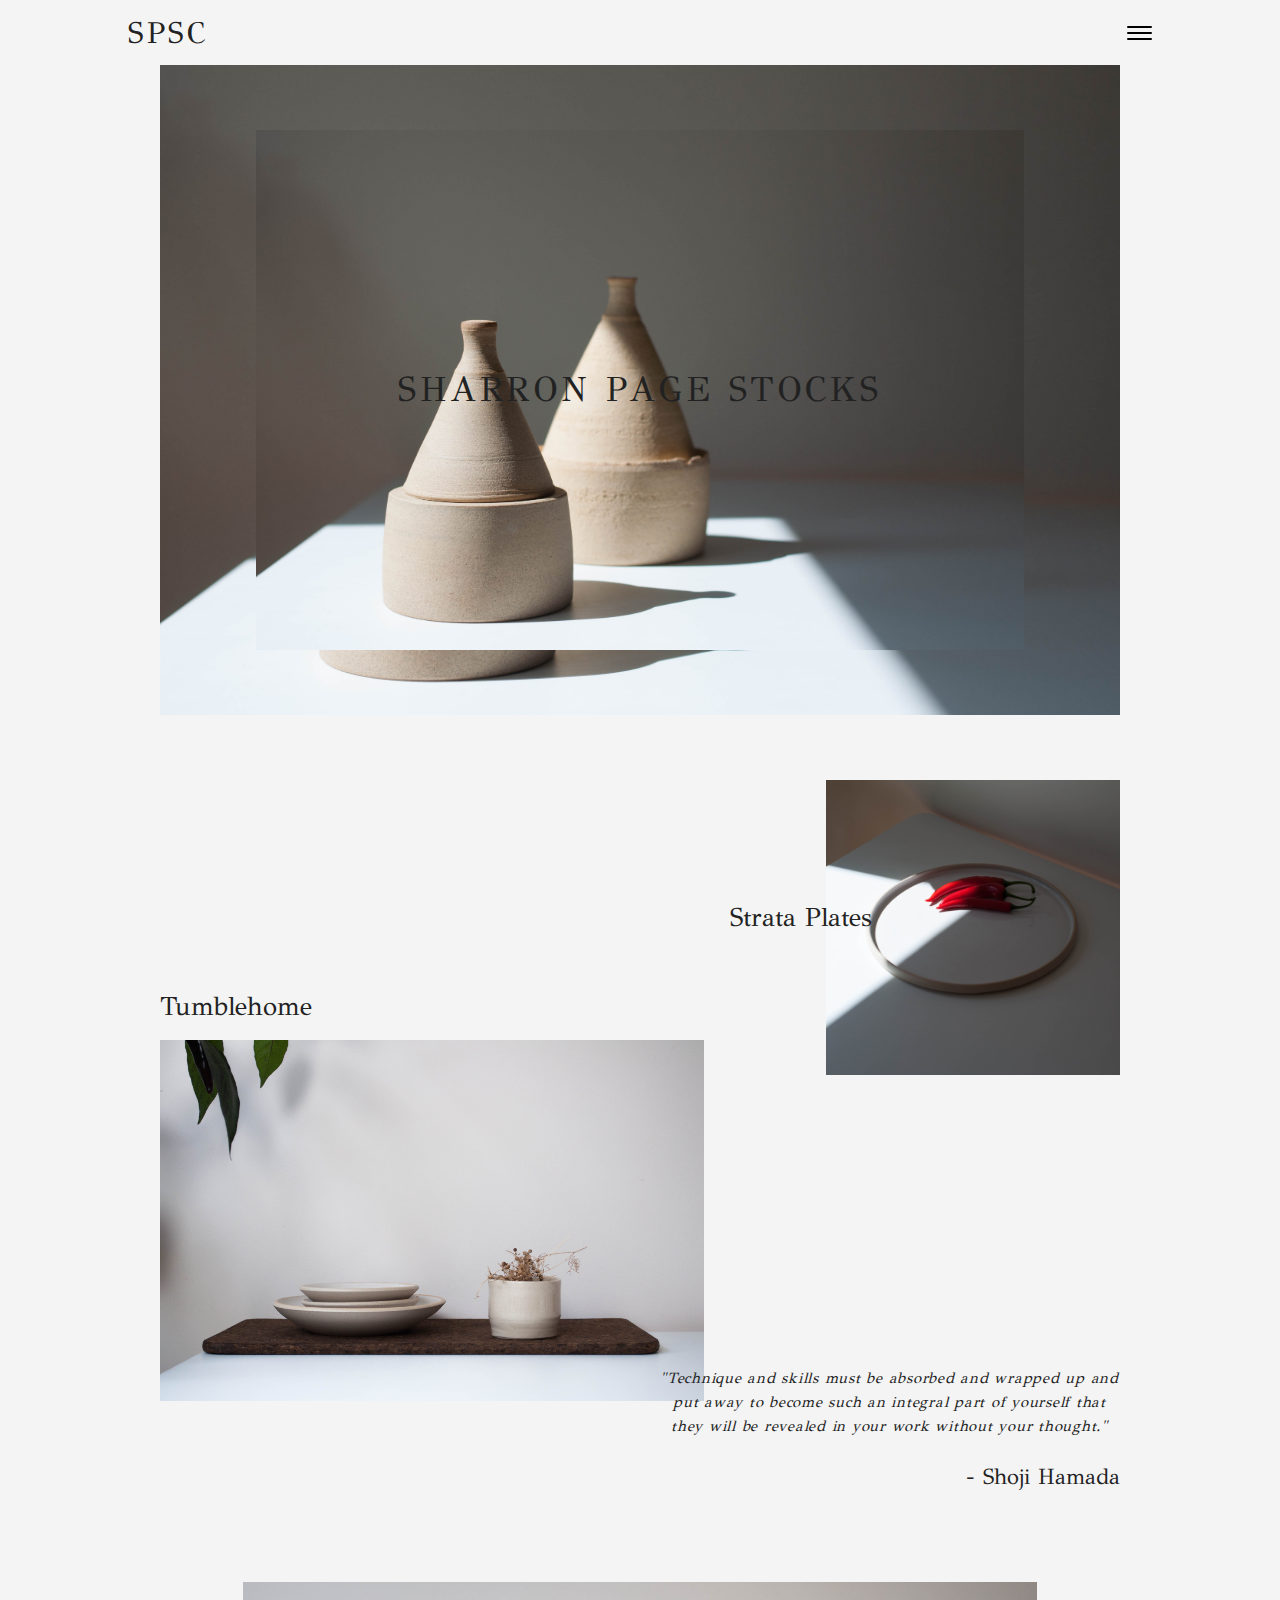
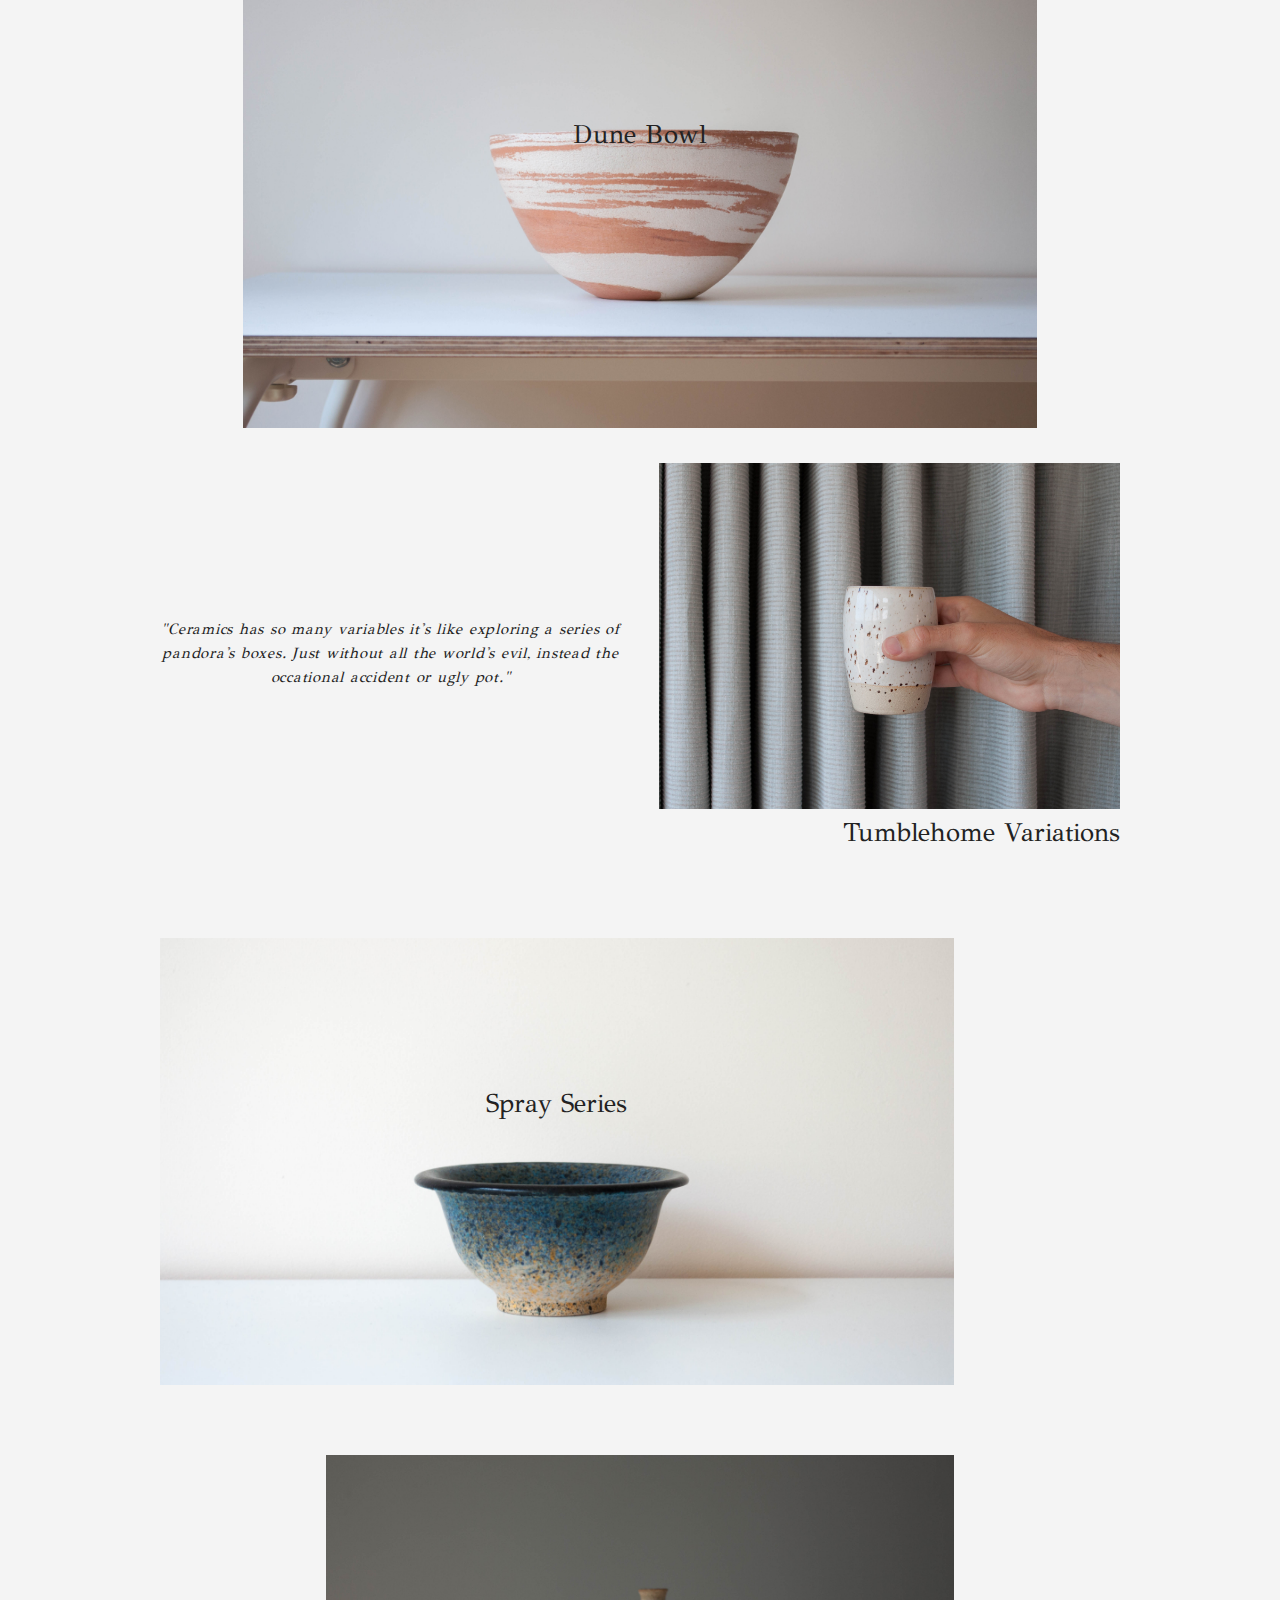
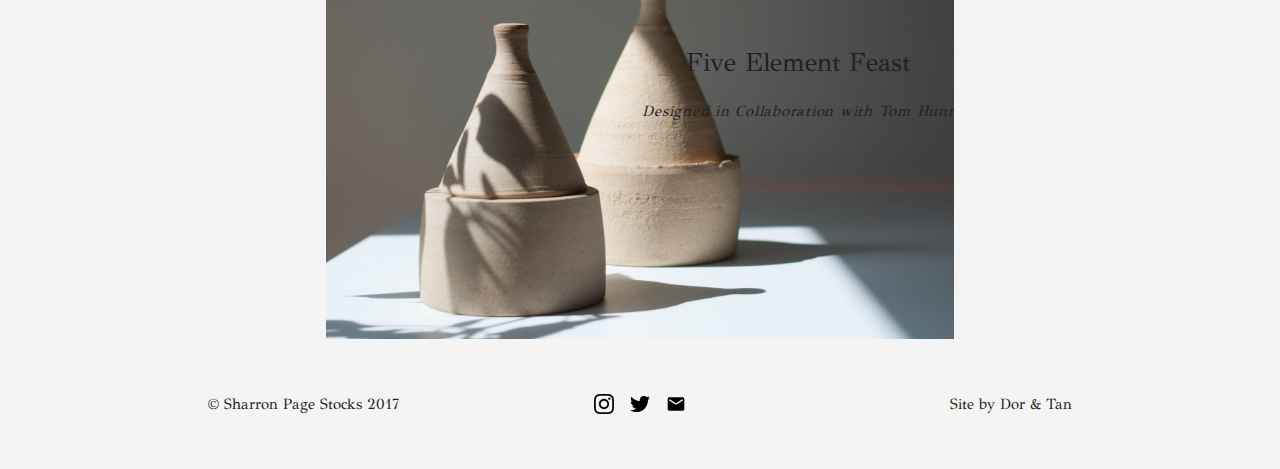
==== index.html @ c3f4f504 "-" ====
<!DOCTYPE html>
<html lang="en">
<head>

  <!-- Basic Page Needs
  –––––––––––––––––––––––––––––––––––––––––––––––––– -->
  <meta charset="utf-8">
  <title>Your page title here :)</title>
  <meta name="description" content="">
  <meta name="author" content="">

  <!-- Mobile Specific Metas
  –––––––––––––––––––––––––––––––––––––––––––––––––– -->
  <meta name="viewport" content="width=device-width, initial-scale=1">

  <!-- FONT
  –––––––––––––––––––––––––––––––––––––––––––––––––– -->
  <link href="//fonts.googleapis.com/css?family=Raleway:400,300,600" rel="stylesheet" type="text/css">

  <!-- CSS
  –––––––––––––––––––––––––––––––––––––––––––––––––– -->
  <link rel="stylesheet" href="css/normalize.css">
  <link rel="stylesheet" href="css/skeleton.css">
  <link rel="stylesheet" href="css/custom_styles.css">
  <link rel="stylesheet" href="css/test.css">
  <link rel="stylesheet" href="css/burger-ani.css">
  <!-- Favicon
  –––––––––––––––––––––––––––––––––––––––––––––––––– -->
  <link rel="icon" type="image/png" href="images/favicon.png">

</head>
<body>

  <!-- Primary Page Layout
  –––––––––––––––––––––––––––––––––––––––––––––––––– -->
    <!-- fixed navigation bar -->
<div class="container">
  <div class="header navbar">
    <div id = "logo"><h1>SPSC</h1></div>
    <div id="burger">
        <button class="nav-toggle">
          <span class="bar-top"></span>
          <span class="bar-mid"></span>
          <span class="bar-bot"></span>
        </button>
    </div>
  </div>

  <nav class="mainNavShow mainNavHide" id="mainNav">
    <ul class="navbar-list">
      <li class="navbar-item"><a class="navbar-link" href="">About</a></li>
      <li class="navbar-item"><a class="navbar-link" href="">Contact</a></li>
    </ul>
    <div id = "social">
      <img src="images/socialInsta.svg" alt="social"></img>
      <img src="images/socialTwitter.svg" alt="social"></img>
      <img src="images/socialEmail.svg" alt="social"></img>
    </div>
  </nav>
</div>


<div class="wrapper">

    <div class="container hero">
      <div class="hero-banner">
        <img id="temples-hero" src="images/temples-hero.jpg"></img>
        <img id="temples-hero-overlay" src="images/temples-hero.jpg"></img>
        <h1 id="hero-text">SHARRON PAGE STOCKS</h1>
      </div>
    </div>

    <!-- work container -->

    <div class="container">

      <div class="section">
        <div class="row">
          <div class="div-align-center four columns offset-by-eight">
            <img class="content-img" id="strata-plates-img" src="images/strata-plates.jpg"></img>
            <h2 class="left-overlay" id="strata-plates-title">Strata Plates</h2>
          </div>
        </div>
      </div>

      <div class="section">
        <div class="row">
          <div class="div-align-top none-clearing seven columns" id="tumblehome-row">
            <img class="content-img" id="tumblehome-img" src="images/tumblehome.jpg"></img>
            <h2 class="left-overlay-top" id="tumblehome-title">Tumblehome</h2>
          </div>
        </div>
      </div>

      <div class="section">
        <div class="row">
          <div class="div-align-center none-clearing six columns offset-by-six" id="quote-row">
            <p class= "center-align quote">"Technique and skills must be absorbed and wrapped up and put away to become such an integral part of yourself that they will be revealed in your work without your thought."</p>
            <h3 id="credit"> - Shoji Hamada</h3>
          </div>
        </div>
      </div>

      <div class="section">
        <div class="row">
          <div class="div-align-center double-space-clearing ten columns offset-by-one" id="dune-bowl-row">
            <img class="content-img" id="dune-bowl-img" src="images/dune-bowl.jpg"></img>
            <h2 class="center-overlay" id="dune-bowl-title">Dune Bowl</h2>
          </div>
        </div>
      </div>

      <div class="section">
        <div class="clearing row" id="pandora-quote">

          <div class="center-align one-half column">
            <p class= "quote">"Ceramics has so many variables it's like exploring a series of pandora's boxes. Just without all the world's evil, instead the occational accident or ugly pot."</p>
          </div>

          <div class="one-half column">
            <img class="content-img" src="images/tumblehome-variations.jpg"></img>
            <h2 class="right-align">Tumblehome Variations</h2>
          </div>

        </div>
      </div>

      <div class="section">
        <div class="row">
          <div class="div-align-center double-space-clearing ten columns" id="spray-series-row">
            <img class="content-img" id="spray-series-img" src="images/spray-series.jpg"></img>
            <h2 class="center-overlay" id="spray-series-title">Spray Series</h2>
          </div>
        </div>
      </div>

      <div class="section">
        <div class="row">
          <div class="div-align-center double-space-clearing eight columns offset-by-two" id="five-element-row">
            <img class="content-img" id="five-element-img" src="images/five-element.jpg"></img>
            <div class="right-overlay center-align" id="five-element-title">
              <h2>Five Element Feast</h2>
              <p class="quote center-align"> Designed in Collaboration with Tom Hunt</p>
            </div>
          </div>
        </div>
      </div>


    <div class="footer">
      <div id="textFootleft">
        &copy; Sharron Page Stocks 2017
      </div>
      <div id="socialFoot">
        <img src="images/socialInsta.svg" alt="social"></img>
        <img src="images/socialTwitter.svg" alt="social"></img>
        <img src="images/socialEmail.svg" alt="social"></img>
      </div>
      <div id="textFootright">
        Site by Dor &amp; Tan
      </div>
    </div>
</div>

<!-- Script Import
  –––––––––––––––––––––––––––––––––––––––––––––––––– -->
  <script src="js/script.js"></script>

<!-- End Document
  –––––––––––––––––––––––––––––––––––––––––––––––––– -->
</body>
</html>
---- css/skeleton.css ----
/*
* Skeleton V2.0.4
* Copyright 2014, Dave Gamache
* www.getskeleton.com
* Free to use under the MIT license.
* http://www.opensource.org/licenses/mit-license.php
* 12/29/2014
*/


/* Table of contents
––––––––––––––––––––––––––––––––––––––––––––––––––
- Grid
- Base Styles
- Typography
- Links
- Buttons
- Forms
- Lists
- Code
- Tables
- Spacing
- Utilities
- Clearing
- Media Queries
*/

@font-face {
  font-family: GFS Didot;
  src: url(GFSDidot-Regular.ttf) format("truetype");
}


/* Grid
–––––––––––––––––––––––––––––––––––––––––––––––––– */
.container {
  position: relative;
  width: 100%;
  max-width: 960px;
  margin: 0 auto;
  padding: 0 20px;
  box-sizing: border-box; }
.column,
.columns {
  width: 100%;
  float: left;
  box-sizing: border-box; }

/* For devices larger than 400px */
@media (min-width: 400px) {
  .container {
    width: 85%;
    padding: 0; }
}

/* For devices larger than 550px */
@media (min-width: 550px) {
  .container {
    width: 80%; }
  .column,
  .columns {
    margin-left: 4%; }
  .column:first-child,
  .columns:first-child {
    margin-left: 0; }

  .one.column,
  .one.columns                    { width: 4.66666666667%; }
  .two.columns                    { width: 13.3333333333%; }
  .three.columns                  { width: 22%;            }
  .four.columns                   { width: 30.6666666667%; }
  .five.columns                   { width: 39.3333333333%; }
  .six.columns                    { width: 48%;            }
  .seven.columns                  { width: 56.6666666667%; }
  .eight.columns                  { width: 65.3333333333%; }
  .nine.columns                   { width: 74.0%;          }
  .ten.columns                    { width: 82.6666666667%; }
  .eleven.columns                 { width: 91.3333333333%; }
  .twelve.columns                 { width: 100%; margin-left: 0; }

  .one-third.column               { width: 30.6666666667%; }
  .two-thirds.column              { width: 65.3333333333%; }

  .one-half.column                { width: 48%; }

  /* Offsets */
  .offset-by-one.column,
  .offset-by-one.columns          { margin-left: 8.66666666667%; }
  .offset-by-two.column,
  .offset-by-two.columns          { margin-left: 17.3333333333%; }
  .offset-by-three.column,
  .offset-by-three.columns        { margin-left: 26%;            }
  .offset-by-four.column,
  .offset-by-four.columns         { margin-left: 34.6666666667%; }
  .offset-by-five.column,
  .offset-by-five.columns         { margin-left: 43.3333333333%; }
  .offset-by-six.column,
  .offset-by-six.columns          { margin-left: 52%;            }
  .offset-by-seven.column,
  .offset-by-seven.columns        { margin-left: 60.6666666667%; }
  .offset-by-eight.column,
  .offset-by-eight.columns        { margin-left: 69.3333333333%; }
  .offset-by-nine.column,
  .offset-by-nine.columns         { margin-left: 78.0%;          }
  .offset-by-ten.column,
  .offset-by-ten.columns          { margin-left: 86.6666666667%; }
  .offset-by-eleven.column,
  .offset-by-eleven.columns       { margin-left: 95.3333333333%; }

  .offset-by-one-third.column,
  .offset-by-one-third.columns    { margin-left: 34.6666666667%; }
  .offset-by-two-thirds.column,
  .offset-by-two-thirds.columns   { margin-left: 69.3333333333%; }

  .offset-by-one-half.column,
  .offset-by-one-half.columns     { margin-left: 52%; }

}

/* Base Styles
–––––––––––––––––––––––––––––––––––––––––––––––––– */
/* NOTE
html is set to 62.5% so that all the REM measurements throughout Skeleton
are based on 10px sizing. So basically 1.5rem = 15px :) */
html {
  font-size: 62.5%; }
body {
  font-size: 1.5em; /* currently ems cause chrome bug misinterpreting rems on body element */
  line-height: 1.6;
  font-weight: 400;
  font-family: 'GFS Didot', serif;
  color: #222; }


/* Typography
–––––––––––––––––––––––––––––––––––––––––––––––––– */
h1, h2, h3, h4, h5, h6 {
  margin-top: 0;
  margin-bottom: 2rem;
  font-weight: 300; }
h1 { font-size: 2rem; line-height: 1.2;  letter-spacing:0.35rem;}
h2 { font-size: 1.8rem; line-height: 1.25; letter-spacing:; }
h3 { font-size: 1.6rem; line-height: 1.3;  letter-spacing:; }
h4 { font-size: 1.4rem; line-height: 1.35; letter-spacing:; }
h5 { font-size: 1.2rem; line-height: 1.5;  letter-spacing:; }
h6 { font-size: 1rem; line-height: 1.6;  letter-spacing:; }

/* Larger than phablet */
@media (min-width: 550px) {
  h1 { font-size: 3.0rem; }
  h2 { font-size: 2.6rem; }
  h3 { font-size: 2.2rem; }
  h4 { font-size: 1.8rem; }
  h5 { font-size: 1.5rem; }
  h6 { font-size: 1rem; }
}

p {
  margin-top: 0; }


/* Links
–––––––––––––––––––––––––––––––––––––––––––––––––– */
a {
  color: #1EAEDB; }
a:hover {
  color: #0FA0CE; }


/* Buttons
–––––––––––––––––––––––––––––––––––––––––––––––––– */
.button,
button,
input[type="submit"],
input[type="reset"],
input[type="button"] {
  display: inline-block;
/*  height: 38px;
  padding: 0 30px; */
  color: #555;
  text-align: center;
  font-size: 11px;
  font-weight: 600;
  line-height: 38px;
  letter-spacing: .1rem;
  text-transform: uppercase;
  text-decoration: none;
  white-space: nowrap;
  background-color: transparent;
  border-radius: 4px;
  border: 1px solid #bbb;
  cursor: pointer;
  box-sizing: border-box; }
.button:hover,
button:hover,
input[type="submit"]:hover,
input[type="reset"]:hover,
input[type="button"]:hover,
.button:focus,
button:focus,
input[type="submit"]:focus,
input[type="reset"]:focus,
input[type="button"]:focus {
  color: #333;
  border-color: #888;
  outline: 0; }
.button.button-primary,
button.button-primary,
input[type="submit"].button-primary,
input[type="reset"].button-primary,
input[type="button"].button-primary {
  color: #FFF;
  background-color: #33C3F0;
  border-color: #33C3F0; }
.button.button-primary:hover,
button.button-primary:hover,
input[type="submit"].button-primary:hover,
input[type="reset"].button-primary:hover,
input[type="button"].button-primary:hover,
.button.button-primary:focus,
button.button-primary:focus,
input[type="submit"].button-primary:focus,
input[type="reset"].button-primary:focus,
input[type="button"].button-primary:focus {
  color: #FFF;
  background-color: #1EAEDB;
  border-color: #1EAEDB; }


/* Forms
–––––––––––––––––––––––––––––––––––––––––––––––––– */
input[type="email"],
input[type="number"],
input[type="search"],
input[type="text"],
input[type="tel"],
input[type="url"],
input[type="password"],
textarea,
select {
  height: 38px;
  padding: 6px 10px; /* The 6px vertically centers text on FF, ignored by Webkit */
  background-color: #fff;
  border: 1px solid #D1D1D1;
  border-radius: 4px;
  box-shadow: none;
  box-sizing: border-box; }
/* Removes awkward default styles on some inputs for iOS */
input[type="email"],
input[type="number"],
input[type="search"],
input[type="text"],
input[type="tel"],
input[type="url"],
input[type="password"],
textarea {
  -webkit-appearance: none;
     -moz-appearance: none;
          appearance: none; }
textarea {
  min-height: 65px;
  padding-top: 6px;
  padding-bottom: 6px; }
input[type="email"]:focus,
input[type="number"]:focus,
input[type="search"]:focus,
input[type="text"]:focus,
input[type="tel"]:focus,
input[type="url"]:focus,
input[type="password"]:focus,
textarea:focus,
select:focus {
  border: 1px solid #33C3F0;
  outline: 0; }
label,
legend {
  display: block;
  margin-bottom: .5rem;
  font-weight: 600; }
fieldset {
  padding: 0;
  border-width: 0; }
input[type="checkbox"],
input[type="radio"] {
  display: inline; }
label > .label-body {
  display: inline-block;
  margin-left: .5rem;
  font-weight: normal; }


/* Lists
–––––––––––––––––––––––––––––––––––––––––––––––––– */
ul {
  list-style: circle inside; }
ol {
  list-style: decimal inside; }
ol, ul {
  padding-left: 0;
  margin-top: 0; }
ul ul,
ul ol,
ol ol,
ol ul {
  margin: 1.5rem 0 1.5rem 3rem;
  font-size: 90%; }
li {
  margin-bottom: 1rem; }


/* Code
–––––––––––––––––––––––––––––––––––––––––––––––––– */
code {
  padding: .2rem .5rem;
  margin: 0 .2rem;
  font-size: 90%;
  white-space: nowrap;
  background: #F1F1F1;
  border: 1px solid #E1E1E1;
  border-radius: 4px; }
pre > code {
  display: block;
  padding: 1rem 1.5rem;
  white-space: pre; }


/* Tables
–––––––––––––––––––––––––––––––––––––––––––––––––– */
th,
td {
  padding: 12px 15px;
  text-align: left;
  border-bottom: 1px solid #E1E1E1; }
th:first-child,
td:first-child {
  padding-left: 0; }
th:last-child,
td:last-child {
  padding-right: 0; }


/* Spacing
–––––––––––––––––––––––––––––––––––––––––––––––––– */
button,
.button {
  margin-bottom: 1rem; }
input,
textarea,
select,
fieldset {
  margin-bottom: 1.5rem; }
pre,
blockquote,
dl,
figure,
table,
p,
ul,
ol,
form {
  margin-bottom: 2.5rem; }


/* Utilities
–––––––––––––––––––––––––––––––––––––––––––––––––– */
.u-full-width {
  width: 100%;
  box-sizing: border-box; }
.u-max-full-width {
  max-width: 100%;
  box-sizing: border-box; }
.u-pull-right {
  float: right; }
.u-pull-left {
  float: left; }


/* Misc
–––––––––––––––––––––––––––––––––––––––––––––––––– */
hr {
  margin-top: 3rem;
  margin-bottom: 3.5rem;
  border-width: 0;
  border-top: 1px solid #E1E1E1; }


/* Clearing
–––––––––––––––––––––––––––––––––––––––––––––––––– */

/* Self Clearing Goodness */
.container:after,
.row:after,
.u-cf {
  content: "";
  display: table;
  clear: both; }


/* Media Queries
–––––––––––––––––––––––––––––––––––––––––––––––––– */
/*
Note: The best way to structure the use of media queries is to create the queries
near the relevant code. For example, if you wanted to change the styles for buttons
on small devices, paste the mobile query code up in the buttons section and style it
there.
*/


/* Larger than mobile */
@media (min-width: 400px) {}

/* Larger than phablet (also point when grid becomes active) */
@media (min-width: 550px) {}

/* Larger than tablet */
@media (min-width: 750px) {}

/* Larger than desktop */
@media (min-width: 1000px) {}

/* Larger than Desktop HD */
@media (min-width: 1200px) {}
---- css/custom_styles.css ----
body {
  background-color: #F4F4F4;
}

/* Flexbox Navbar */

.navbar {
  display: flex;
  flex-direction: row;
  justify-content: center;
  overflow: hidden;

  position: fixed;
  top: 0;
  left: 0;
  width: 100%;
  height: 6.5rem;
  background: #fff;
  z-index: 2;
  background-color: #F4F4F4;
}

#logo {
  position: absolute;
  left: 0;
  display: flex;
  flex-direction: column;
  justify-content: center;
  height: 6.5rem;
  padding-left: 10%; /* might need a media update */
}

#logo h1 {
  margin-bottom: 0rem !important;
  font-size: 3rem !important;
}

#burger {
  position: absolute;
  right: 0;
  margin-right: 10%;
  display: flex;
  justify-content: center;
  align-self: center;
  padding: 0;
  height: 6.5rem;
}

.navbar-list {
  list-style: none;
  margin-bottom: 0;
  text-align: center;
  display: flex;
  flex-direction: column;
  justify-content: center;
  align-items: center;
}

.navbar-item {
  padding: 1rem;
  text-decoration: none;
  text-transform: uppercase;
}

#mainNav {
  display: flex;
  flex-direction: column;
  justify-content: center;

  position: fixed;
  width: 100%;
  height: 100%;
  z-index: 1;
  left: 0;
  background-color: #F4F4F4
}

 /* default */
.mainNavShow {
  opacity: 100;
  transition: ease-in, opacity 0.6s;
}

/* override */
.mainNavHide {
  max-height: 0;
  opacity: 0;
  transition: ease-out, opacity 0.6s;
}

#social {
  padding: 2rem;
  display: flex;
  flex-direction: row;
  justify-content: center;
  font-size: 0.8rem;
}
#social img{
  max-width: 2rem;
  padding: 0.8rem;
  padding-top: 0rem;
  padding-bottom: 0rem;
  max-height: 2rem;
}

/* hero banner */

.hero {
  margin-top: 6.5rem;
  padding-bottom: 6.5rem;
}

.hero-banner {
  display: flex;
  justify-content: center;
  align-items: center;
  width: 100%;
  height: auto;
}

.hero-text {
  display: flex;
  justify-content: center;
  margin: 1rem;
}

.hero-text h1 {
  margin: 0;
  line-height: 1.4em;
}

#temples-hero {
  position: relative;
  max-width: 100%;
  height: auto;
}

#temples-hero-overlay {
  margin-left: auto;
  margin-right: auto;
  left: 15%;
  position: absolute;
  max-width: 70%;
  height: auto;
}

#hero-text {
  overflow: hidden;
  white-space: nowrap;
  position: absolute;
  text-align: center;
  padding: 0;
  margin: 0;
  font-size: 5vw;
}

/* footer */

#textFootright {
  align-self: center;
}

#textFootleft {
  align-self: center;
}

#socialFoot img{
  max-width: 2rem;
  padding: 0.8rem;
  padding-top: 0rem;
  padding-bottom: 0rem;
  max-height: 2rem;
}

#socialFoot {
  padding-top: 2rem;
  padding-bottom: 2rem;
  display: flex;
  flex-direction: row;
  justify-content: center;
  font-size: 0.8rem;
}

.footer {
  display: flex;
  flex-direction: column;
  align-content: center;
  justify-content: center;
  max-height: 50rem;
  padding-bottom: 3.5rem;
  padding-top: 3.5rem;
}

@media (min-width: 700px){
  #temples-hero-overlay {
    left: 10%;
    max-width: 80%;
  }
  #hero-text {
    font-size: 3.5rem;
  }
  #textFootleft {
    align-self: center;
    position: absolute;
    left: 0;
    padding-left: 5%;
  }
  #textFootright {
    align-self: center;
    position: absolute;
    right: 0;
    padding-right: 5%;
  }
}
---- css/test.css ----
.content-img {
  max-width: 100%;
}

.quote {
  font-style: italic;
  letter-spacing: 0.05em
}

#credit {
  align-self: flex-end;
}

@media (min-width: 550px) {
  .none-clearing {
    margin-top: -3.5rem;
  }

  .double-space-clearing {
    margin-top: 7rem;
  }

  .clearing {
    margin-top: 3.5rem;
  }

  .div-align-center {
    display: flex;
    flex-direction: column;
    justify-content: center;
    width: 100%;
    height: auto;
  }

  .div-align-top {
    display: flex;
    flex-direction: column;
    justify-content: flex-start;
    width: 100%;
    height: auto;
  }
  .center-overlay {
    position: absolute;
    align-self: center;
  }
  .right-overlay {
    position: absolute;
    align-self: flex-end;
  }
  .left-overlay {
    position: absolute;
    align-self: flex-start;
    margin-left: -10%;
  }
  .left-overlay-top {
    position: absolute;
    align-self: flex-start;
    margin-top: -5rem;
  }
  #pandora-quote {
    display: flex;
    align-items: center;
  }
  .right-align {
    text-align: right;
  }
  .center-align {
    text-align: center;
  }
  #dune-bowl-title {
    margin-top: -12.5%;
  }
  #spray-series-title {
    margin-top: -10%;
  }
  #five-element-title {
    margin-left: 25%;
  }
}

 @media (min-width: 1000px){
   #five-element-title {
     margin-left: 15%;
   }
}
---- css/burger-ani.css ----
#burger button {
  border: none;
  margin-bottom: 0;
  display: flex;
  flex-direction: column;
  justify-content: center;
  align-content: center;
}

.nav-toggle {
  display: flex;
  flex-direction: column;
  justify-content: center;
  align-content: center;
  cursor: pointer;
  padding: 0;
  background: transparent;

  /*
   * FOR PRESENTATION ONLY
   * Centers everything, remove for
   * practical purposes.
  */
}

.nav-toggle [class*='bar-'] {
  background: black;
  display: block;
  -webkit-transform: rotate(0deg);
          transform: rotate(0deg);
  -webkit-transition: .2s ease all;
          transition: .2s ease all;

  /*
   * ENLARGED FOR PRESENTATION
   * Keep these values at the same proportion
   * for it to look correct
  */
  border-radius: 2px;
  height: 2px;
  width: 25px;
  margin-bottom: 4px;

  /*
   * Practical values:
   * border-radius: 2px;
   * height: 2px;
   * width: 25px;
   * margin-bottom: 4px;
  */
}

.nav-toggle .bar-bot {
  margin-bottom: 0;
}

.opened .bar-top {
  -webkit-transform: rotate(45deg);
          transform: rotate(45deg);
  -webkit-transform-origin: 15% 15%;
          transform-origin: 15% 15%;
}
.opened .bar-mid {
  opacity: 0;
}
.opened .bar-bot {
  -webkit-transform: rotate(45deg);
          transform: rotate(-45deg);
  -webkit-transform-origin: 15% 95%;
          transform-origin: 15% 95%;
}
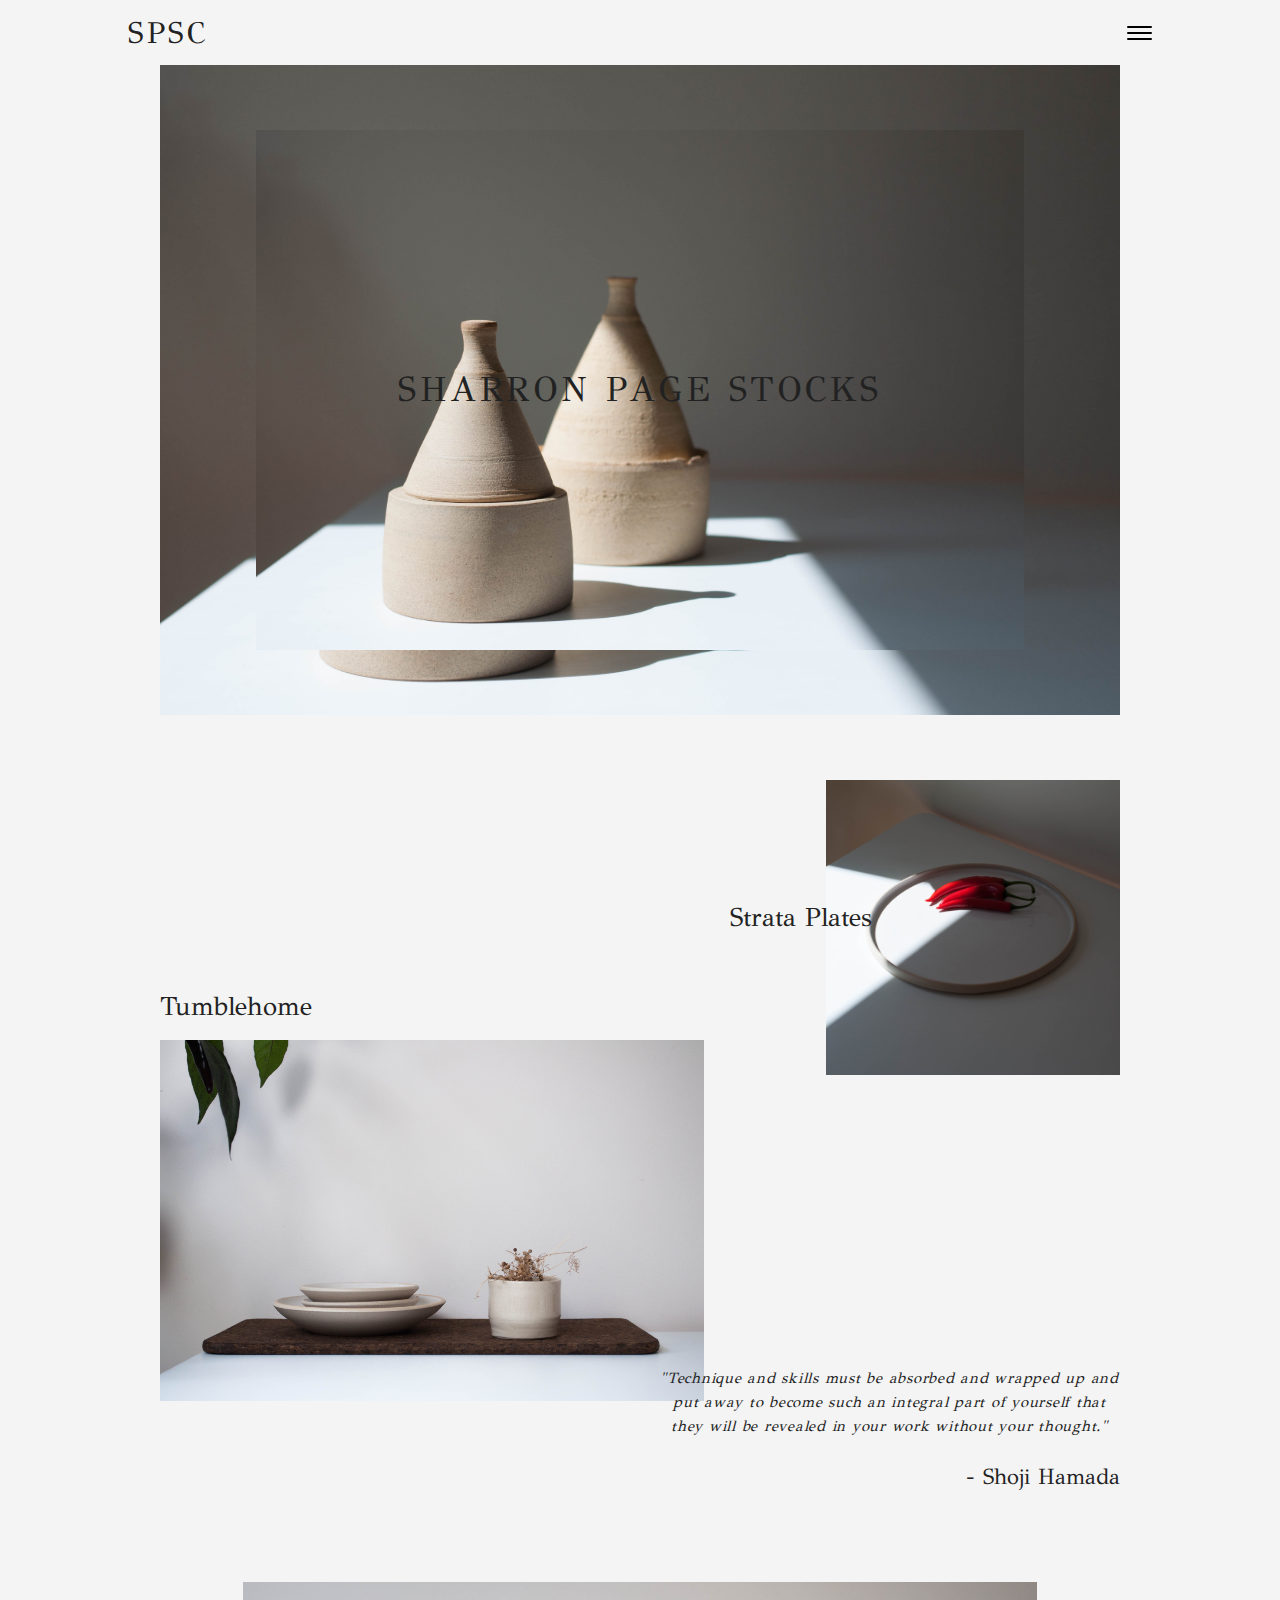
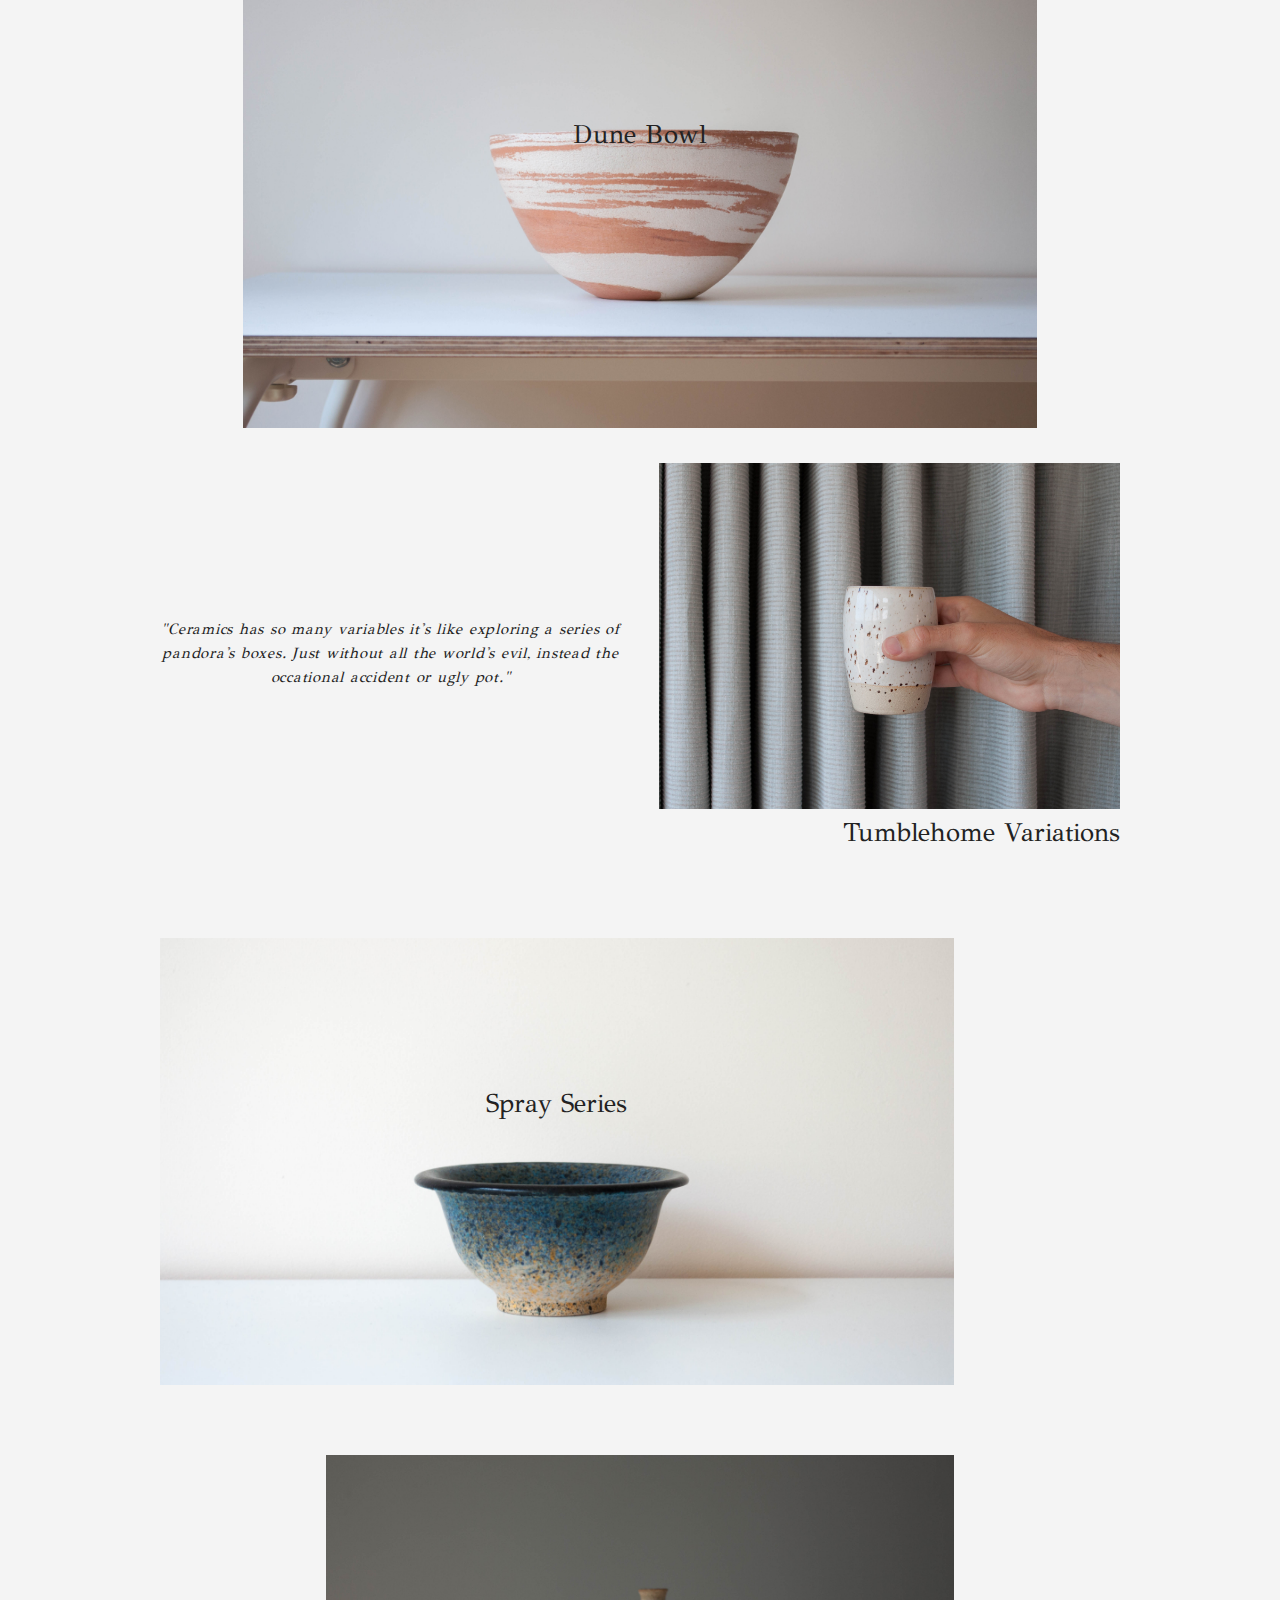
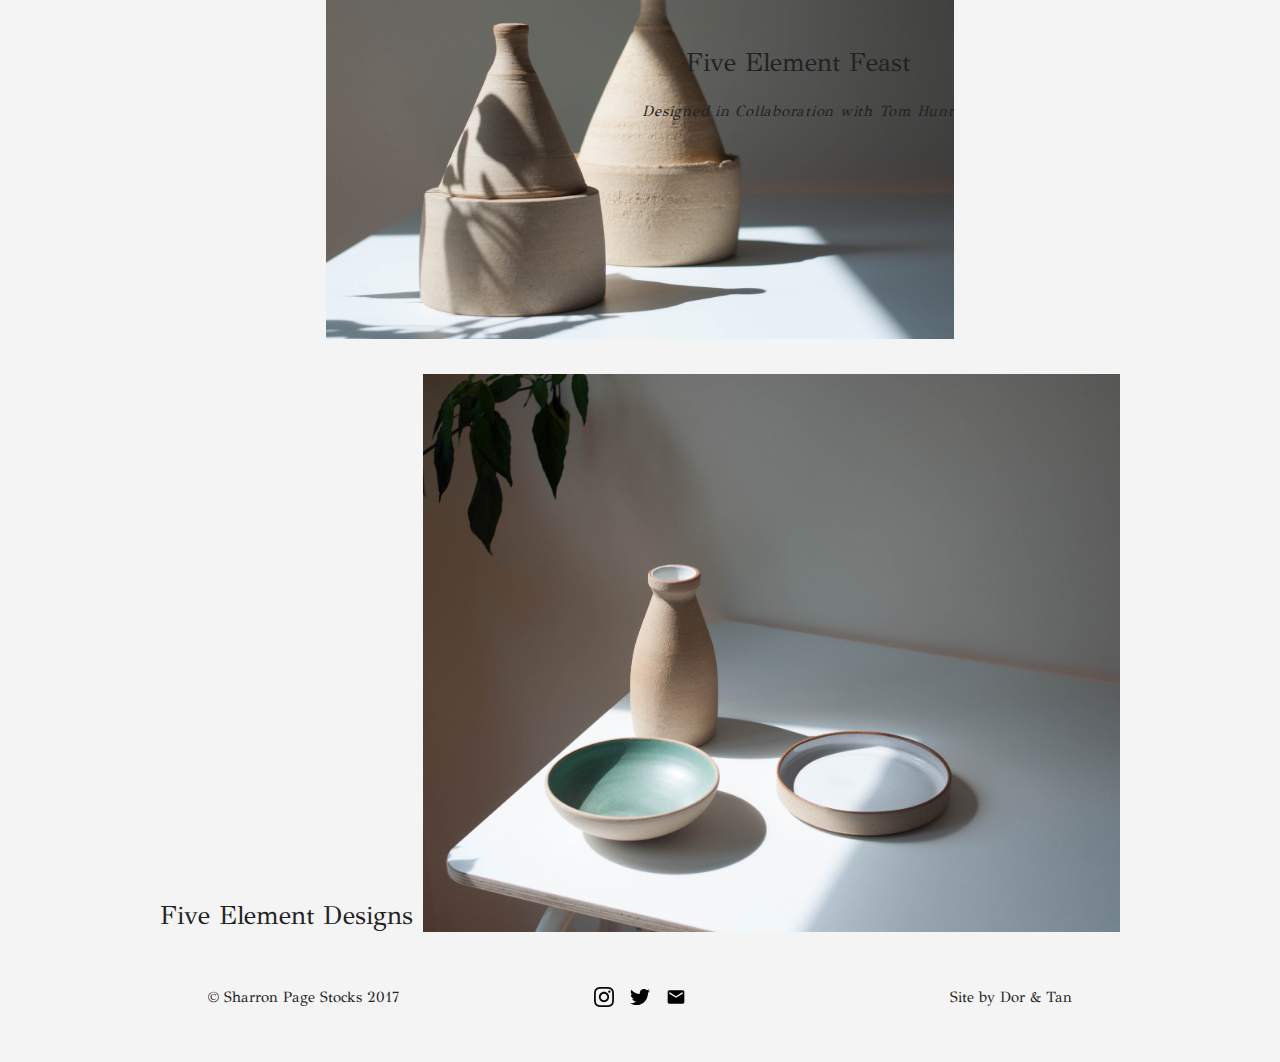
==== commit ac138da6: "included five element feast collab designs hp" ====
--- a/index.html
+++ b/index.html
@@ -146,6 +146,21 @@
         </div>
       </div>
 
+      <div class="section">
+        <div class="clearing" id="five-element-designs">
+          <div class="flex-end-row">
+            <div class="flex-img" id="five-element-design-image-div">
+              <img class="content-img" id="five-element-design-image" src="images/five-element-designs.jpg"></img>
+            </div>
+            <div class="" id="#five-element-design-title-div">
+              <h2 id="five-element-design-title">Five Element Designs</h2>
+            </div>
+          </div>
+        </div>
+      </div>
+
+      
+
 
     <div class="footer">
       <div id="textFootleft">
--- a/css/test.css
+++ b/css/test.css
@@ -1,3 +1,4 @@
+
 .content-img {
   max-width: 100%;
 }
@@ -5,6 +6,12 @@
 .quote {
   font-style: italic;
   letter-spacing: 0.05em
+}
+
+.flex-img {
+  display: flex;
+  flex-flow: row nowrap;
+  align-items: center;
 }
 
 #credit {
@@ -31,7 +38,6 @@
     width: 100%;
     height: auto;
   }
-
   .div-align-top {
     display: flex;
     flex-direction: column;
@@ -76,6 +82,26 @@
   #five-element-title {
     margin-left: 25%;
   }
+  .flex-end-row{
+    display: flex;
+    flex-direction: row;
+    align-items: flex-end;
+  }
+  #five-element-design-title-div {
+    order: 1;
+  }
+  #five-element-design-image-div {
+    order: 2;
+  }
+  #five-element-design-image{
+    padding-right: 3.5rem;
+  }
+  #five-element-design-title {
+    white-space: nowrap;
+    margin-bottom: 0;
+    padding-right: 1rem;
+    text-align: right;
+  }
 }
 
  @media (min-width: 1000px){
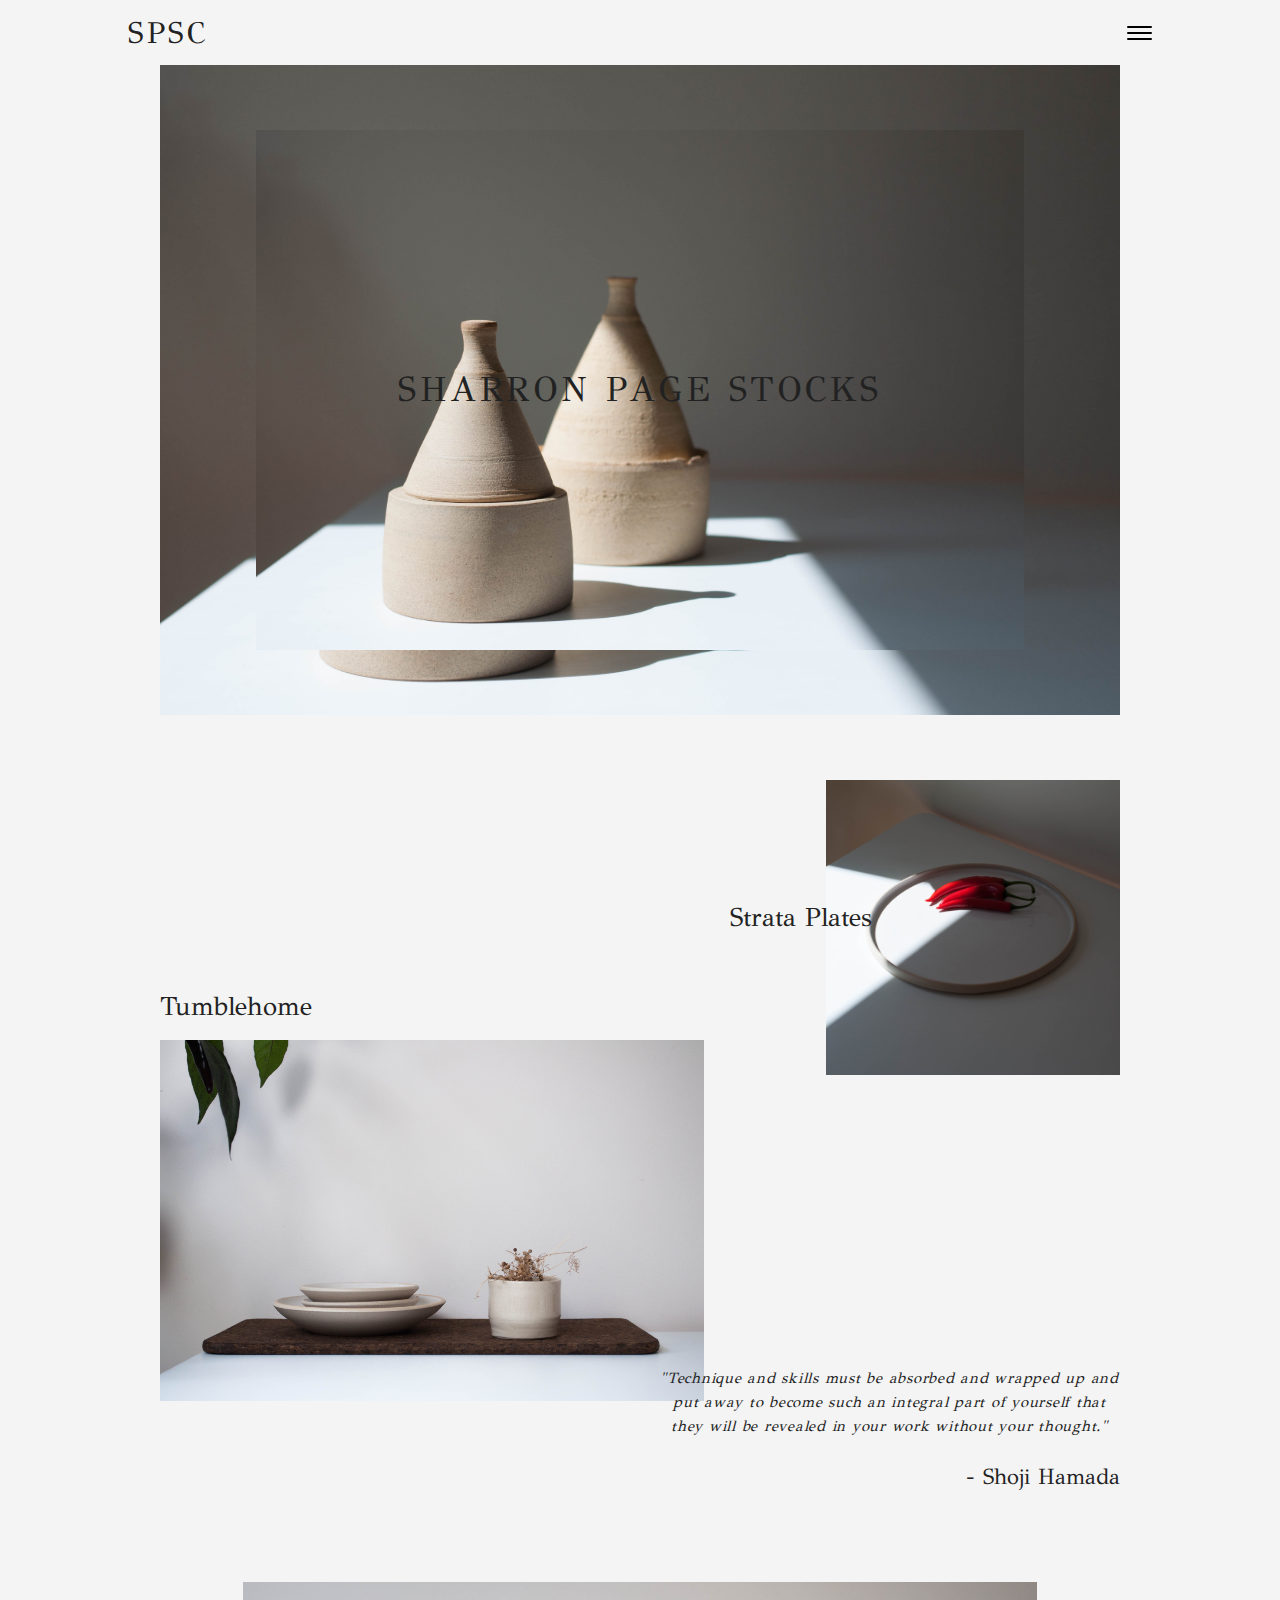
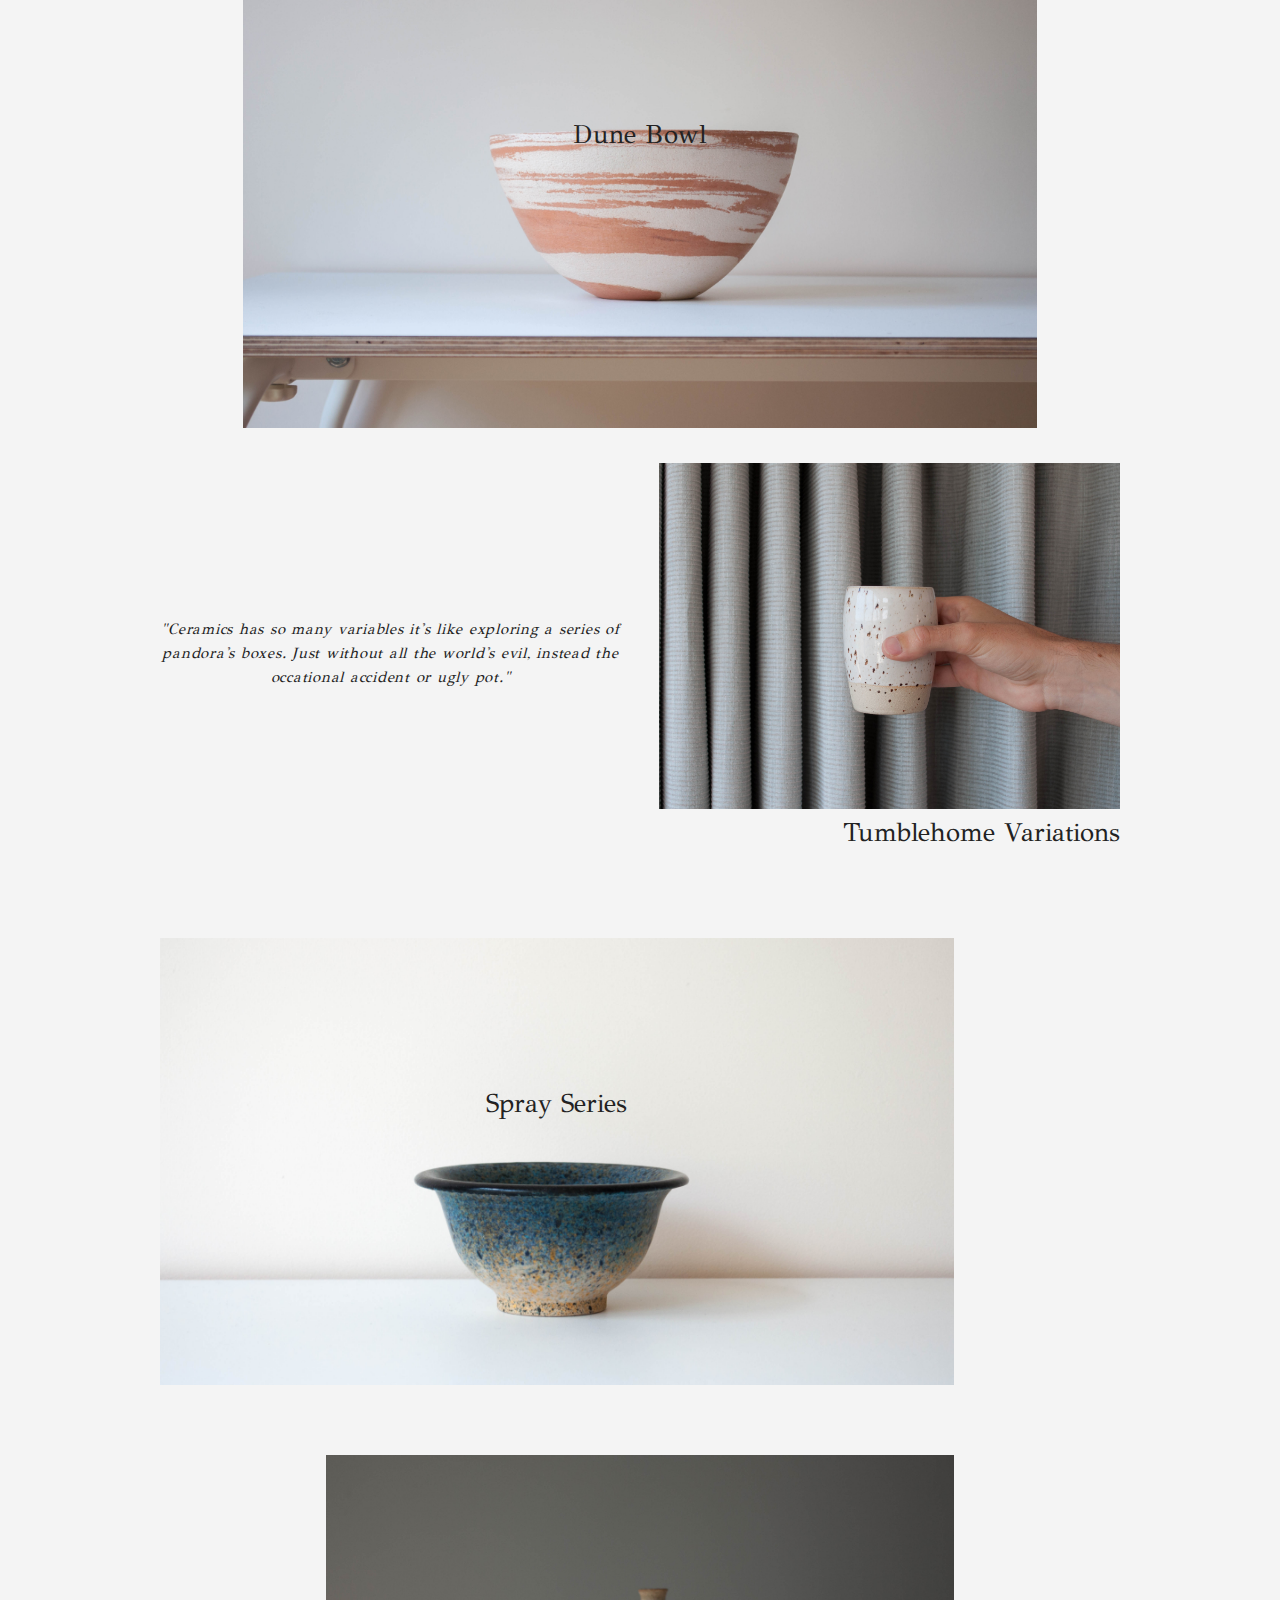
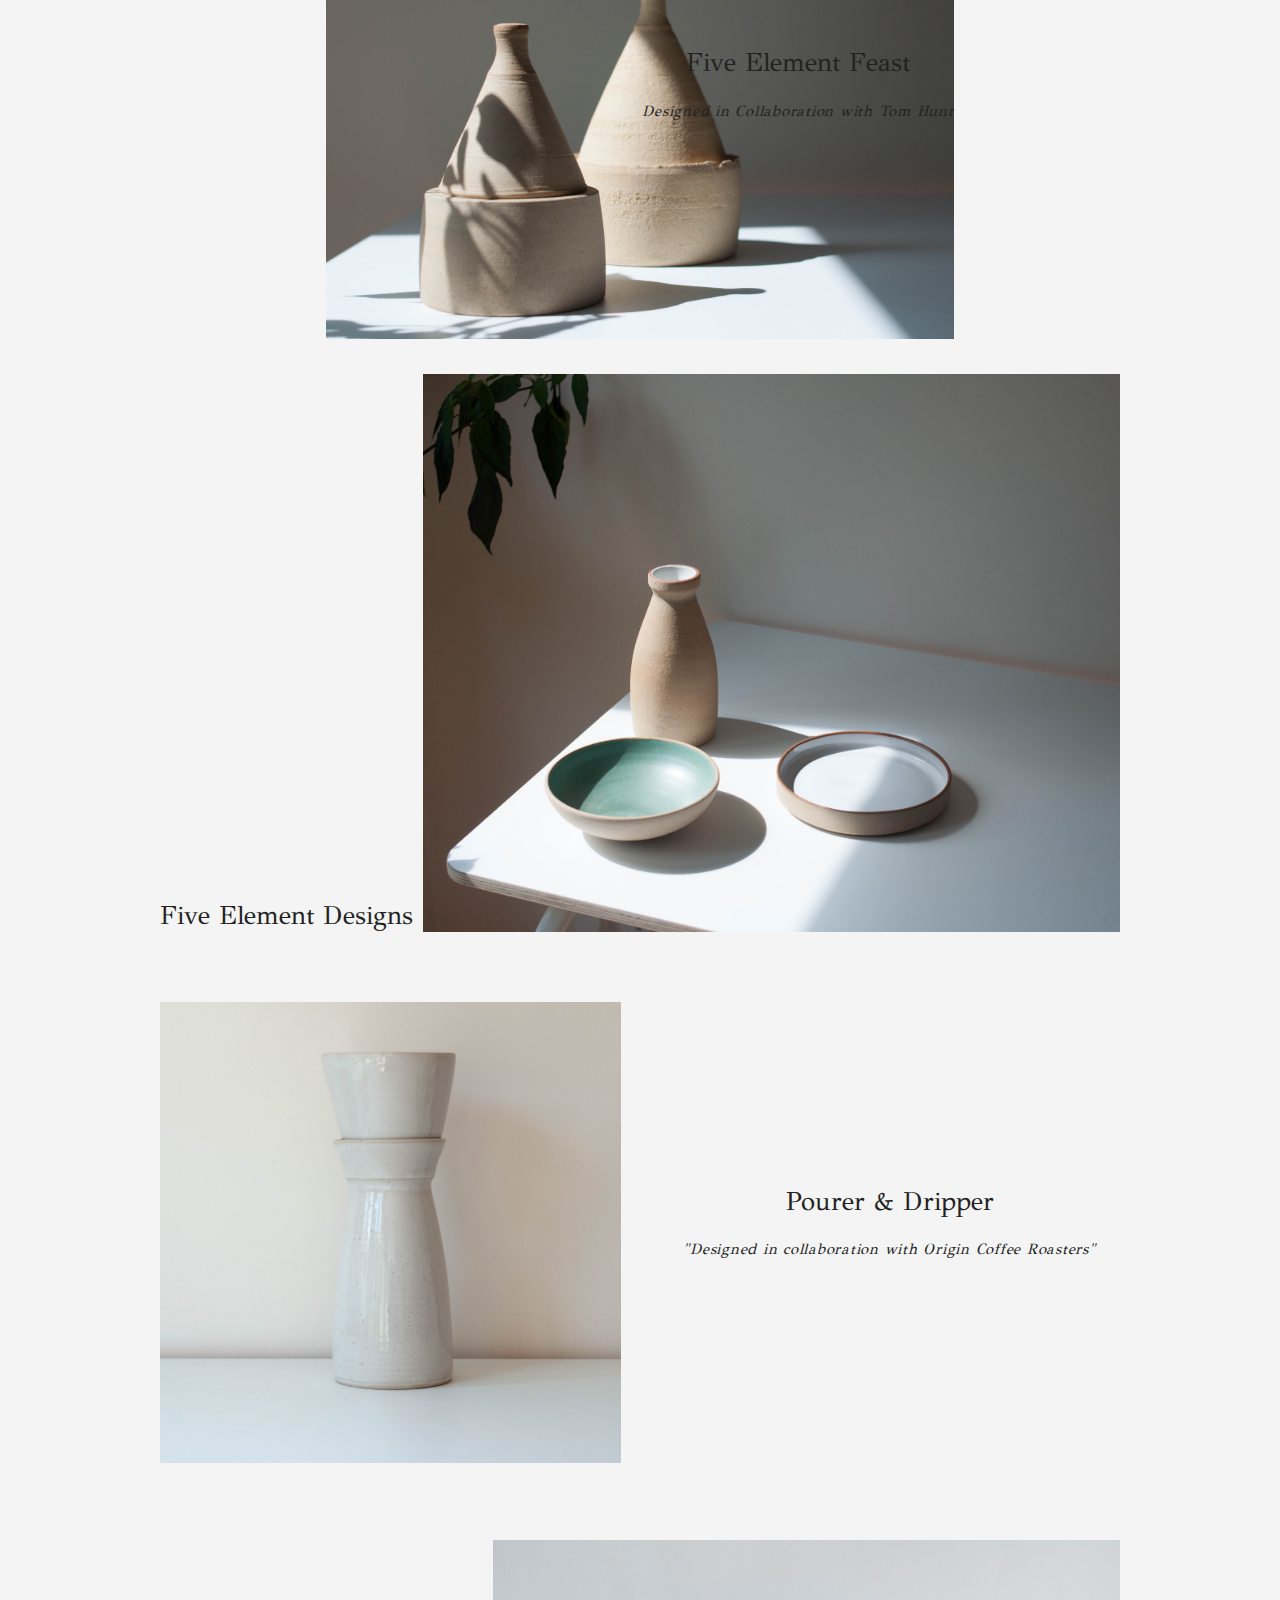
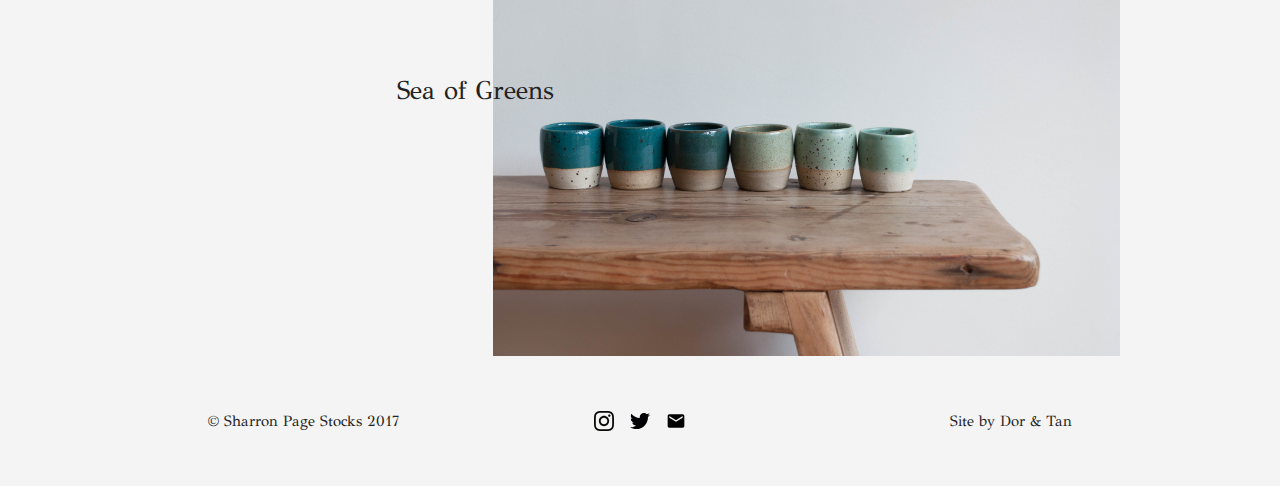
==== commit 52ba27cd: "finished hp content" ====
--- a/index.html
+++ b/index.html
@@ -159,8 +159,32 @@
         </div>
       </div>
 
-      
-
+      <div class="section">
+        <div class="double-space-clearing row" id="pandora-quote">
+
+          <div class="one-half column">
+            <img class="content-img" src="images/pourer.jpg"></img>
+          </div>
+
+          <div class="center-align one-half column">
+            <div>
+              <h2> Pourer &amp; Dripper</h2>
+              <p class= "quote">"Designed in collaboration with Origin Coffee Roasters"</p>
+            </div>
+          </div>
+        </div>
+      </div>
+
+      <div class="section">
+        <div class="row">
+          <div class="div-align-center double-space-clearing eight columns offset-by-four" id="">
+            <img class="content-img" id="five-element-img" src="images/sea-of-greens.jpg"></img>
+            <div class="left-overlay" id="sea-of-greens-title">
+              <h2>Sea of Greens</h2>
+            </div>
+          </div>
+        </div>
+      </div>
 
     <div class="footer">
       <div id="textFootleft">
--- a/css/test.css
+++ b/css/test.css
@@ -102,6 +102,9 @@
     padding-right: 1rem;
     text-align: right;
   }
+  #sea-of-greens-title {
+    margin-top: -10%;
+  }
 }
 
  @media (min-width: 1000px){
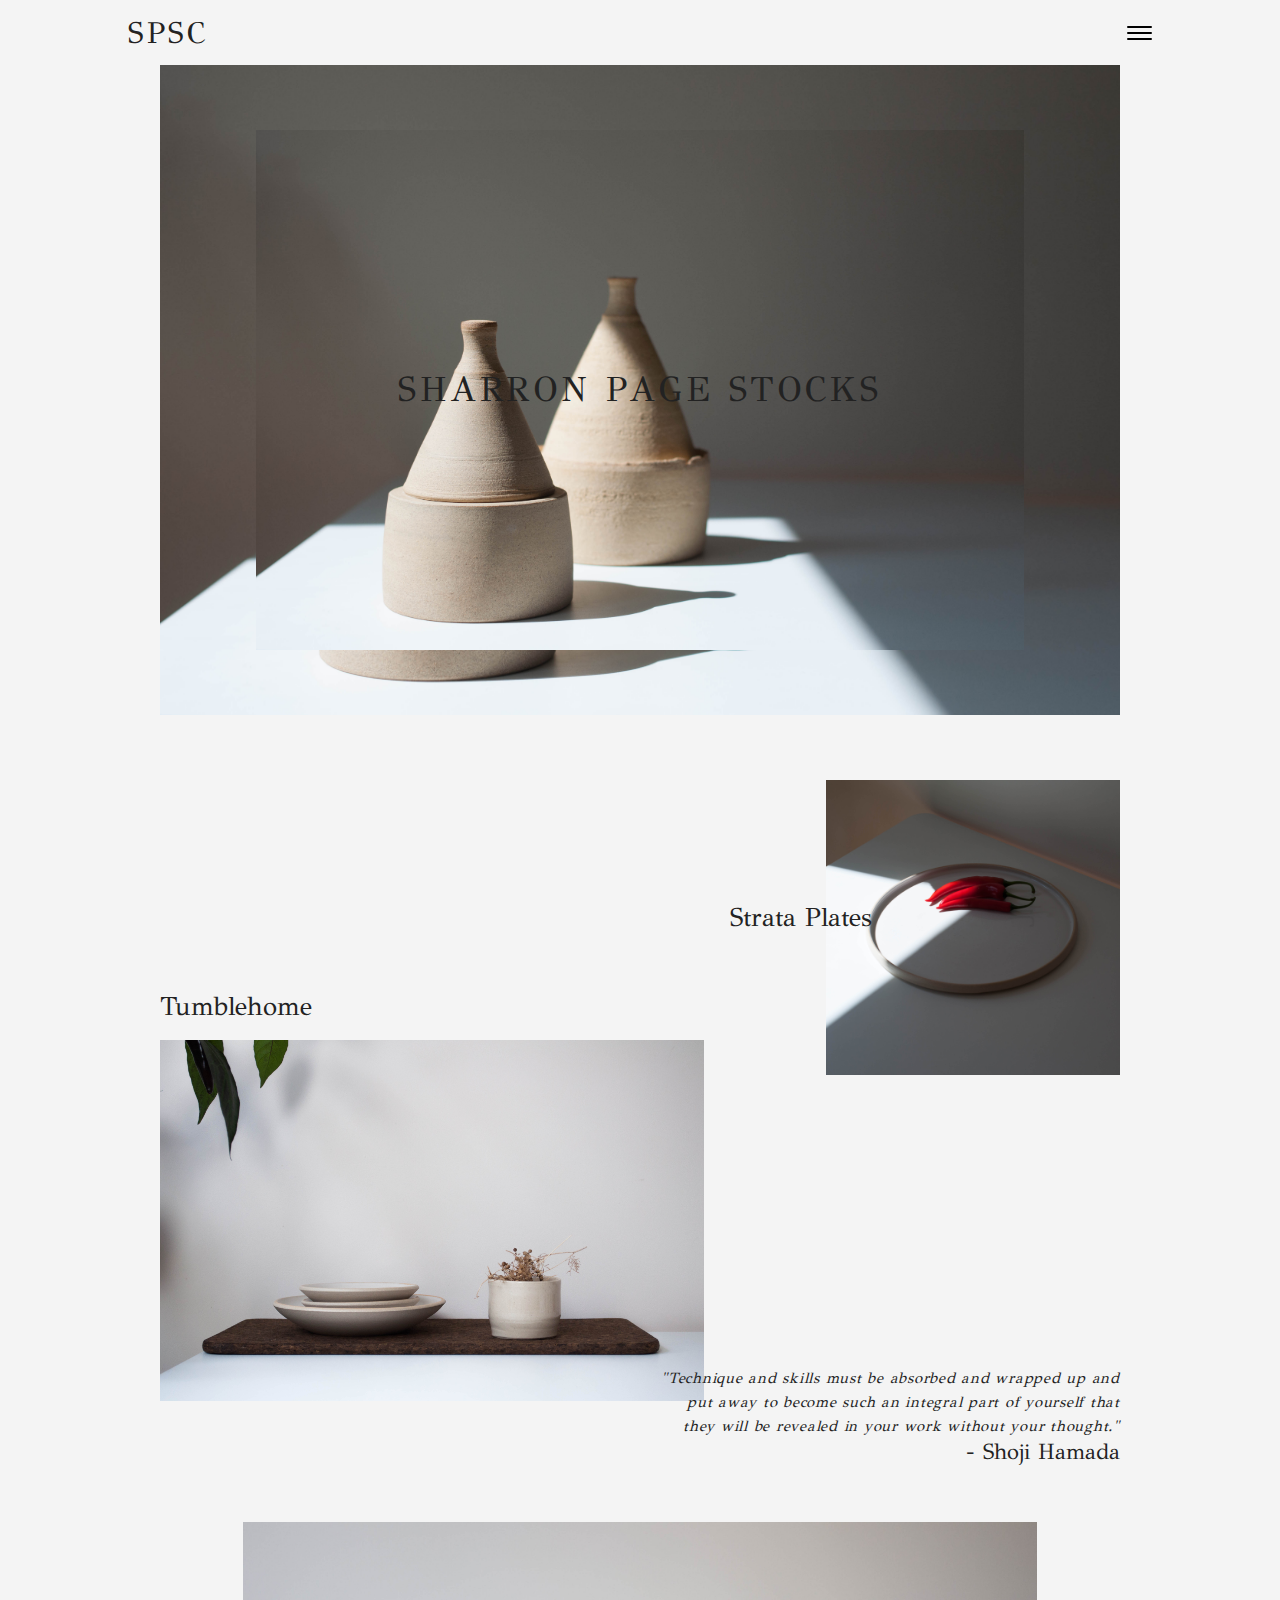
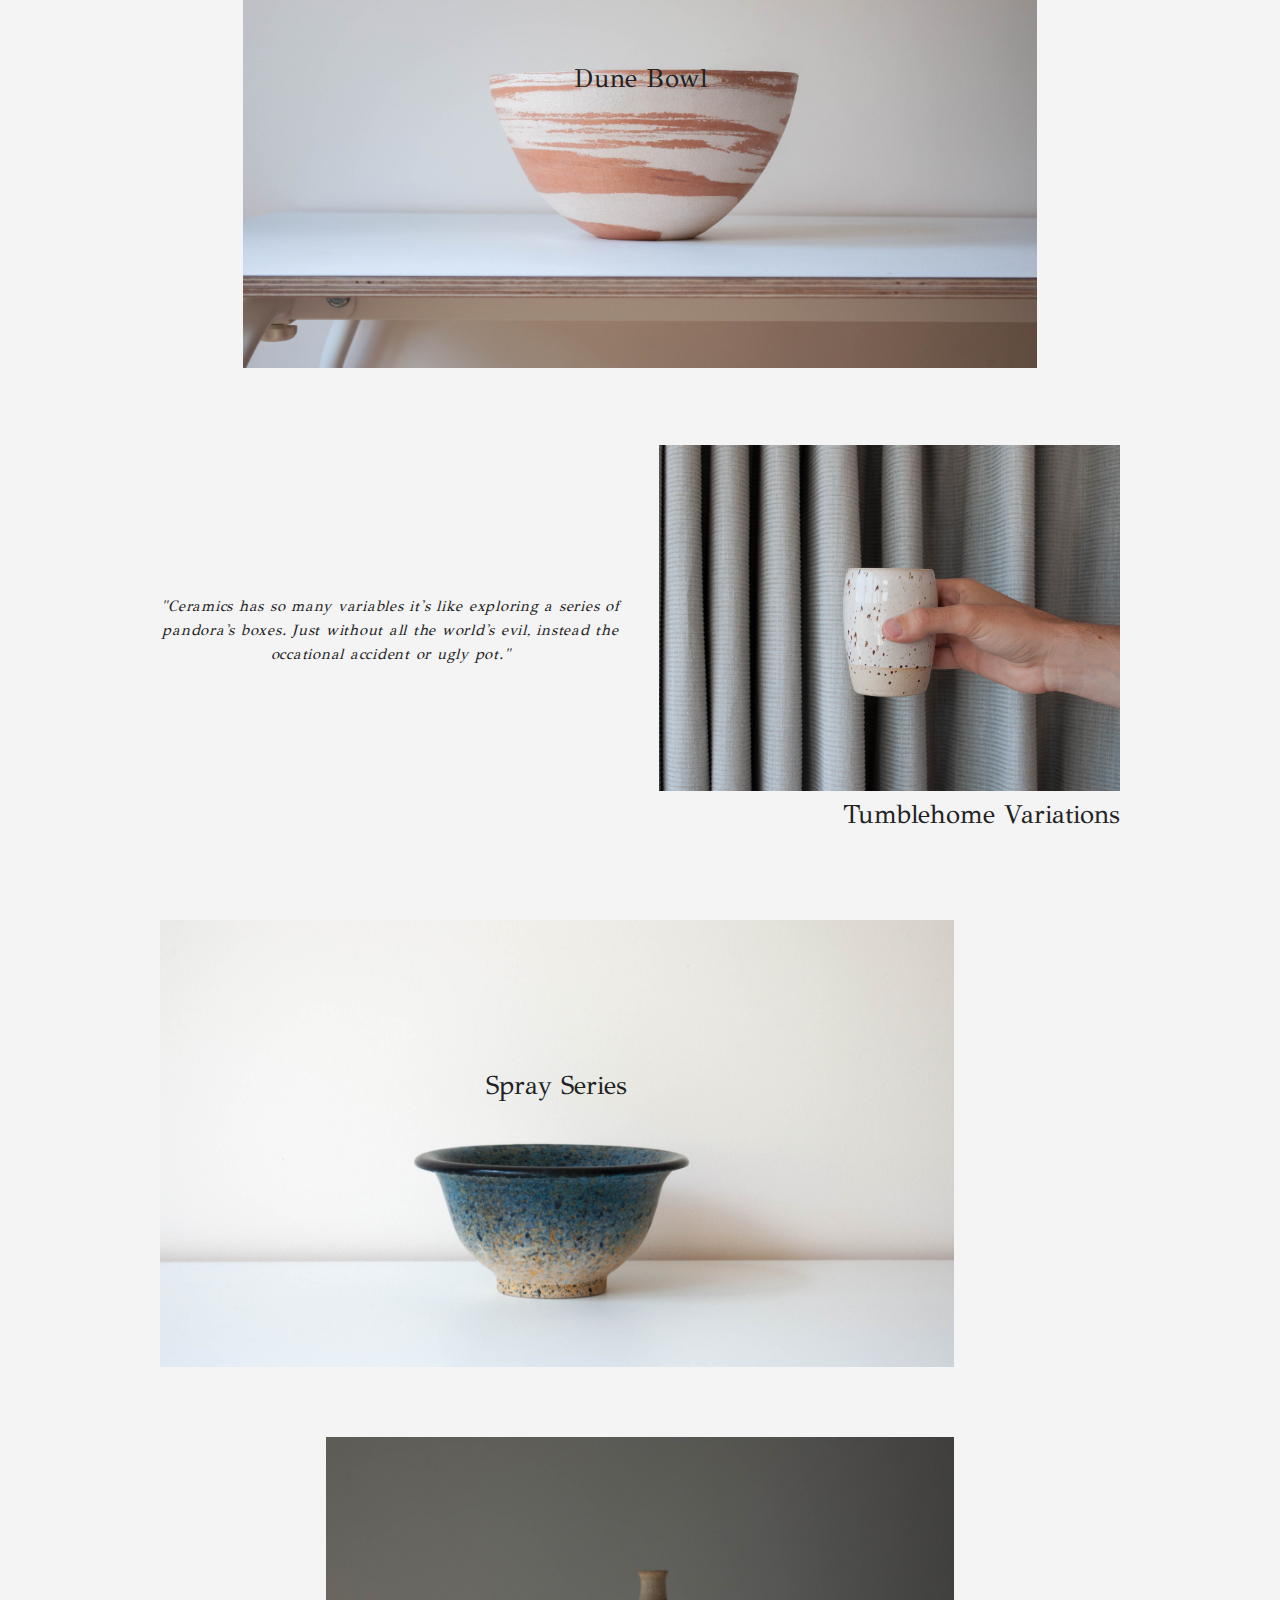
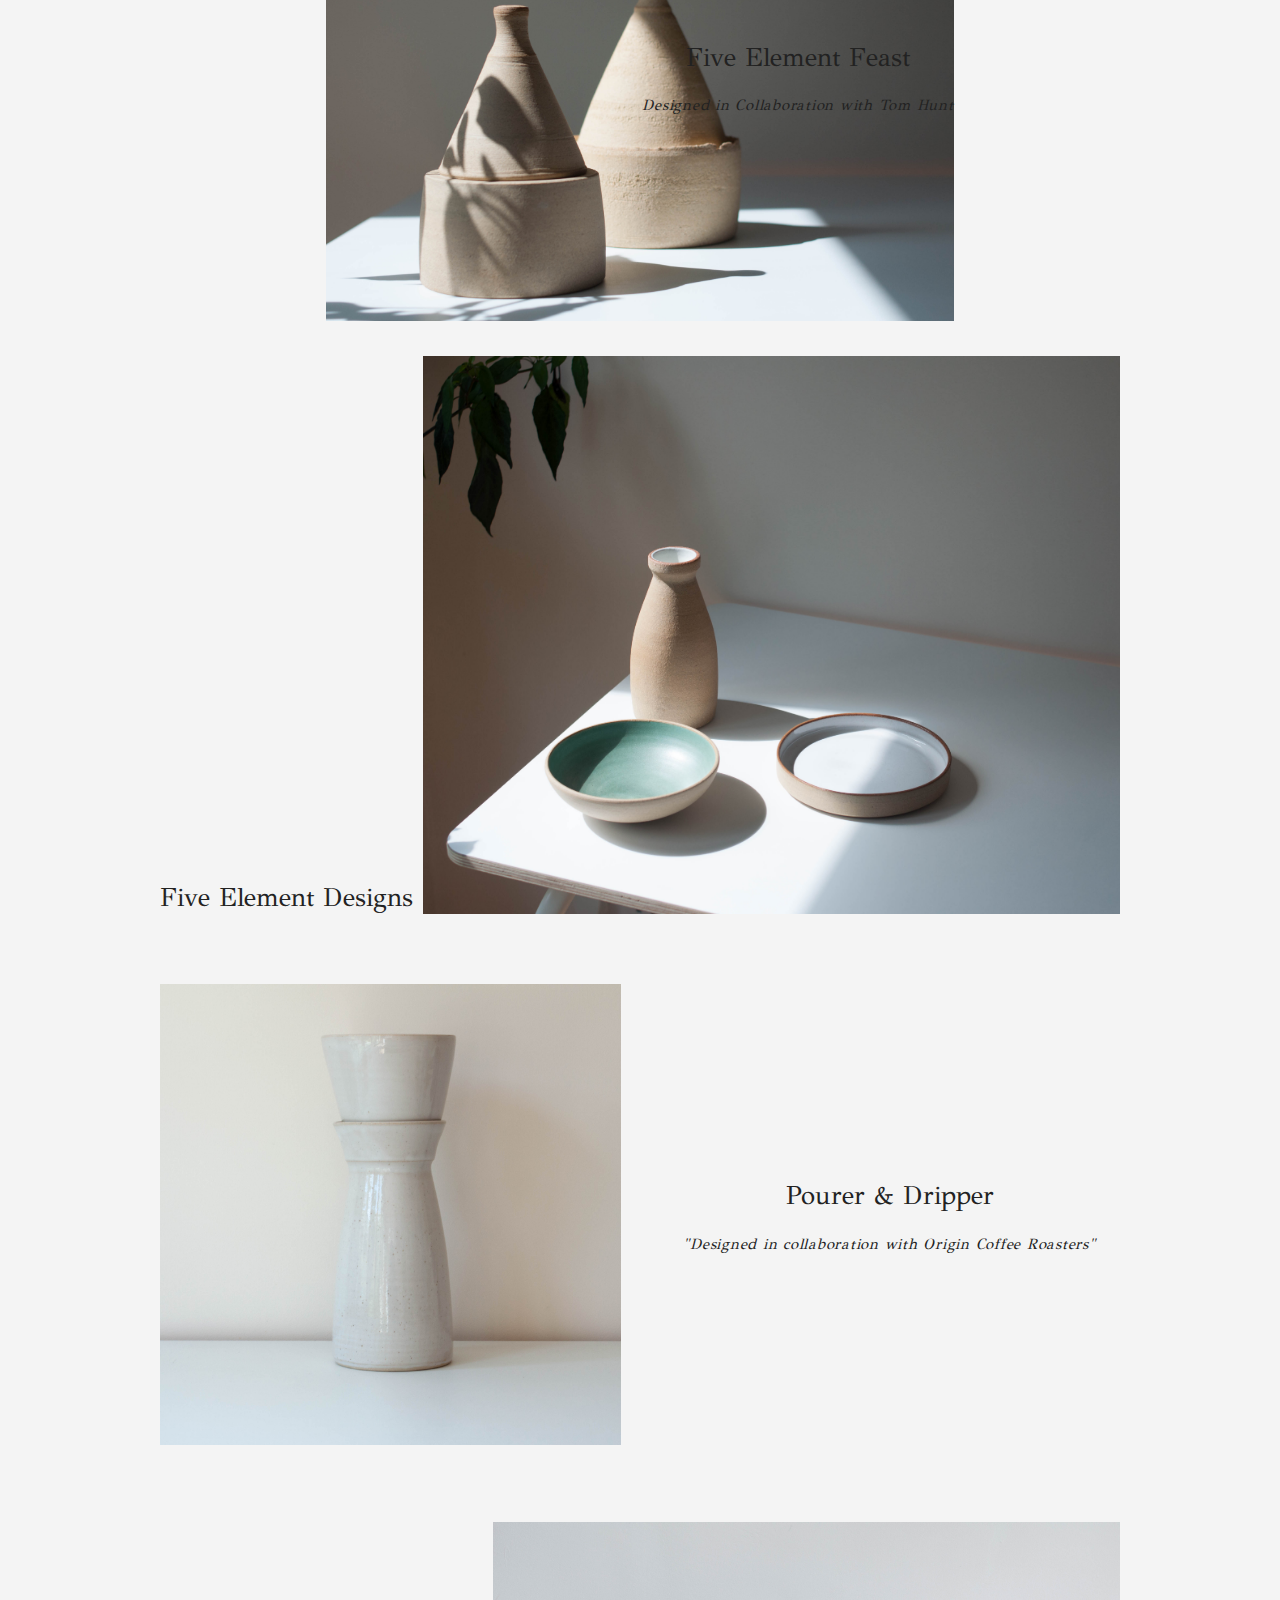
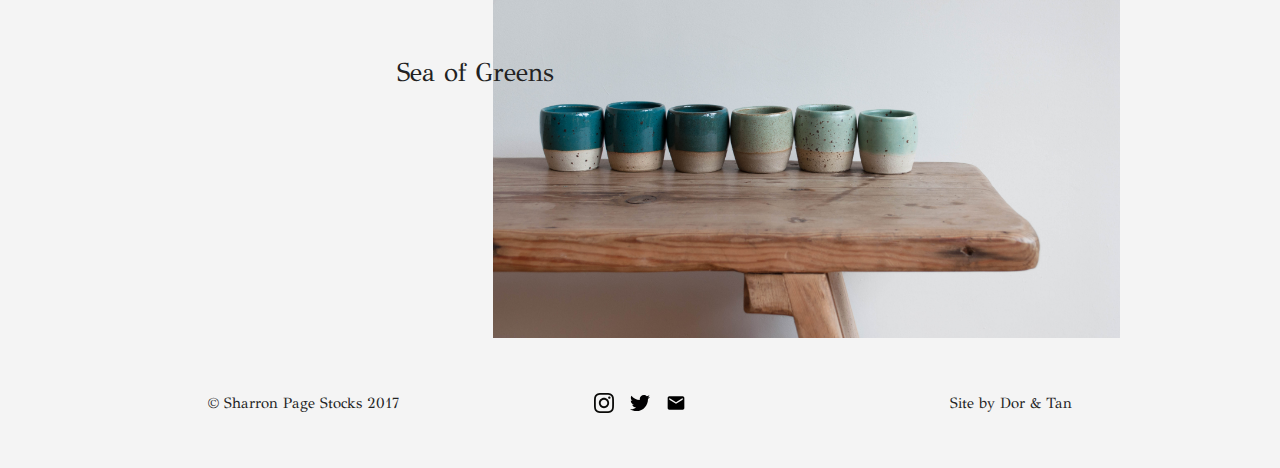
==== commit 06055331: "pre-refactor commit" ====
--- a/index.html
+++ b/index.html
@@ -75,17 +75,19 @@
     <div class="container">
 
       <div class="section">
+        <div class="">
+          <div class="dual-column div-align-center four columns offset-by-eight">
+            <div class="flex-img" id="strata-plates-img">
+              <img class="content-img" id="" src="images/strata-plates.jpg"></img>
+            </div>
+            <h2 class="left-overlay" id="strata-plates-title">Strata Plates</h2>
+          </div>
+        </div>
+      </div>
+
+      <div class="section">
         <div class="row">
-          <div class="div-align-center four columns offset-by-eight">
-            <img class="content-img" id="strata-plates-img" src="images/strata-plates.jpg"></img>
-            <h2 class="left-overlay" id="strata-plates-title">Strata Plates</h2>
-          </div>
-        </div>
-      </div>
-
-      <div class="section">
-        <div class="row">
-          <div class="div-align-top none-clearing seven columns" id="tumblehome-row">
+          <div class="spaced div-align-top none-clearing seven columns" id="tumblehome-row">
             <img class="content-img" id="tumblehome-img" src="images/tumblehome.jpg"></img>
             <h2 class="left-overlay-top" id="tumblehome-title">Tumblehome</h2>
           </div>
@@ -94,31 +96,33 @@
 
       <div class="section">
         <div class="row">
-          <div class="div-align-center none-clearing six columns offset-by-six" id="quote-row">
-            <p class= "center-align quote">"Technique and skills must be absorbed and wrapped up and put away to become such an integral part of yourself that they will be revealed in your work without your thought."</p>
+          <div class="spaced div-align-center none-clearing six columns offset-by-six" id="quote-row">
+            <p class= "right-align quote">"Technique and skills must be absorbed and wrapped up and put away to become such an integral part of yourself that they will be revealed in your work without your thought."</p>
             <h3 id="credit"> - Shoji Hamada</h3>
           </div>
         </div>
       </div>
 
       <div class="section">
-        <div class="row">
-          <div class="div-align-center double-space-clearing ten columns offset-by-one" id="dune-bowl-row">
-            <img class="content-img" id="dune-bowl-img" src="images/dune-bowl.jpg"></img>
+        <div class="centralised-row row">
+          <div class="spaced div-align-center double-space-clearing ten columns offset-by-one" id="dune-bowl-row">
+            <div>
+              <img class="content-img" id="dune-bowl-img" src="images/dune-bowl.jpg"></img>
+            </div>
             <h2 class="center-overlay" id="dune-bowl-title">Dune Bowl</h2>
           </div>
         </div>
       </div>
 
       <div class="section">
-        <div class="clearing row" id="pandora-quote">
+        <div class="spaced clearing row" id="pandora-quote">
 
           <div class="center-align one-half column">
             <p class= "quote">"Ceramics has so many variables it's like exploring a series of pandora's boxes. Just without all the world's evil, instead the occational accident or ugly pot."</p>
           </div>
 
-          <div class="one-half column">
-            <img class="content-img" src="images/tumblehome-variations.jpg"></img>
+          <div class="one-half column" id="tumblehome-variations">
+            <img class="content-img" id="tumblehome-variations-img" src="images/tumblehome-variations.jpg"></img>
             <h2 class="right-align">Tumblehome Variations</h2>
           </div>
 
@@ -126,7 +130,7 @@
       </div>
 
       <div class="section">
-        <div class="row">
+        <div class="spaced row">
           <div class="div-align-center double-space-clearing ten columns" id="spray-series-row">
             <img class="content-img" id="spray-series-img" src="images/spray-series.jpg"></img>
             <h2 class="center-overlay" id="spray-series-title">Spray Series</h2>
@@ -135,7 +139,7 @@
       </div>
 
       <div class="section">
-        <div class="row">
+        <div class="spaced row">
           <div class="div-align-center double-space-clearing eight columns offset-by-two" id="five-element-row">
             <img class="content-img" id="five-element-img" src="images/five-element.jpg"></img>
             <div class="right-overlay center-align" id="five-element-title">
@@ -147,7 +151,7 @@
       </div>
 
       <div class="section">
-        <div class="clearing" id="five-element-designs">
+        <div class="spaced clearing" id="five-element-designs">
           <div class="flex-end-row">
             <div class="flex-img" id="five-element-design-image-div">
               <img class="content-img" id="five-element-design-image" src="images/five-element-designs.jpg"></img>
@@ -160,7 +164,7 @@
       </div>
 
       <div class="section">
-        <div class="double-space-clearing row" id="pandora-quote">
+        <div class="spaced double-space-clearing row" id="pandora-quote">
 
           <div class="one-half column">
             <img class="content-img" src="images/pourer.jpg"></img>
@@ -176,7 +180,7 @@
       </div>
 
       <div class="section">
-        <div class="row">
+        <div class="spaced row">
           <div class="div-align-center double-space-clearing eight columns offset-by-four" id="">
             <img class="content-img" id="five-element-img" src="images/sea-of-greens.jpg"></img>
             <div class="left-overlay" id="sea-of-greens-title">
--- a/css/custom_styles.css
+++ b/css/custom_styles.css
@@ -154,6 +154,41 @@
   font-size: 5vw;
 }
 
+/* main content alignment */
+
+.content-img {
+  max-width: 100%;
+}
+
+.quote {
+  font-style: italic;
+  letter-spacing: 0.05em;
+  margin: 0;
+}
+
+.flex-img {
+  display: flex;
+  flex-flow: row nowrap;
+  align-items: center;
+}
+
+#credit {
+  align-self: flex-end;
+  text-align: right;
+}
+
+#dune-bowl-row {
+  margin: 0 -20px;
+  width: 100vw;
+  display: flex;
+  justify-content: center;
+}
+#dune-bowl-title {
+  position: absolute;
+  align-self: flex-start;
+  margin-top: 8%;
+}
+
 /* footer */
 
 #textFootright {
@@ -191,6 +226,146 @@
   padding-top: 3.5rem;
 }
 
+.dual-column {
+  display: flex;
+  flex-direction: row;
+  justify-content: flex-end;
+  align-items: center;
+}
+
+#strata-plates-img {
+  width: 55%;
+  order: 2;
+}
+
+#strata-plates-title {
+  order: 1;
+  margin-left: auto;
+  margin-right: auto;
+}
+
+#tumblehome-variations {
+  padding-top: 3.5rem;
+}
+
+#tumblehome-variations-img {
+  max-width: 80%;
+}
+
+.spaced {
+  padding-top: 3.5rem;
+}
+
+.right-align {
+  text-align: right;
+}
+.center-align {
+  text-align: center;
+}
+
+@media (min-width: 550px){
+  /* homepage content alignment for desktop */
+
+  .none-clearing {
+    margin-top: -7rem;
+  }
+
+  .double-space-clearing {
+    margin-top: 3.5rem;
+  }
+
+  .clearing {
+  }
+
+  .div-align-center {
+    display: flex;
+    flex-direction: column;
+    justify-content: center;
+    width: 100%;
+    height: auto;
+  }
+  .div-align-top {
+    display: flex;
+    flex-direction: column;
+    justify-content: flex-start;
+    width: 100%;
+    height: auto;
+  }
+  .center-overlay {
+    position: absolute;
+    align-self: center;
+  }
+  .right-overlay {
+    position: absolute;
+    align-self: flex-end;
+  }
+  .left-overlay {
+    position: absolute;
+    align-self: flex-start;
+    margin-left: -10%;
+  }
+  .left-overlay-top {
+    position: absolute;
+    align-self: flex-start;
+    margin-top: -5rem;
+  }
+  #pandora-quote {
+    display: flex;
+    align-items: center;
+  }
+  .centralised-row {
+    display: flex;
+    justify-content: center;
+  }
+  #dune-bowl-row {
+    margin: 0;
+    width: 82.6666666667%;
+  }
+  #dune-bowl-title {
+    margin-top: -12.5%;
+    align-self: center;
+  }
+  #spray-series-title {
+    margin-top: -10%;
+  }
+  #five-element-title {
+    margin-left: 25%;
+  }
+  .flex-end-row{
+    display: flex;
+    flex-direction: row;
+    align-items: flex-end;
+  }
+  #five-element-design-title-div {
+    order: 1;
+  }
+  #five-element-design-image-div {
+    order: 2;
+  }
+  #five-element-design-image{
+    padding-right: 3.5rem;
+  }
+  #five-element-design-title {
+    white-space: nowrap;
+    margin-bottom: 0;
+    padding-right: 1rem;
+    text-align: right;
+  }
+  #sea-of-greens-title {
+    margin-top: -10%;
+  }
+
+
+  #strata-plates-img {
+    width: 100%;
+  }
+  #strata-plates-title {
+    margin-left: -10%;
+  }
+  #tumblehome-variations-img {
+    max-width: 100%;
+  }
+}
 @media (min-width: 700px){
   #temples-hero-overlay {
     left: 10%;
@@ -212,3 +387,9 @@
     padding-right: 5%;
   }
 }
+
+@media (min-width: 1000px){
+  #five-element-title {
+    margin-left: 15%;
+  }
+}
--- a/css/test.css
+++ b/css/test.css
@@ -1,114 +1,4 @@
 
-.content-img {
-  max-width: 100%;
+
+@media (min-width: 550px){
 }
-
-.quote {
-  font-style: italic;
-  letter-spacing: 0.05em
-}
-
-.flex-img {
-  display: flex;
-  flex-flow: row nowrap;
-  align-items: center;
-}
-
-#credit {
-  align-self: flex-end;
-}
-
-@media (min-width: 550px) {
-  .none-clearing {
-    margin-top: -3.5rem;
-  }
-
-  .double-space-clearing {
-    margin-top: 7rem;
-  }
-
-  .clearing {
-    margin-top: 3.5rem;
-  }
-
-  .div-align-center {
-    display: flex;
-    flex-direction: column;
-    justify-content: center;
-    width: 100%;
-    height: auto;
-  }
-  .div-align-top {
-    display: flex;
-    flex-direction: column;
-    justify-content: flex-start;
-    width: 100%;
-    height: auto;
-  }
-  .center-overlay {
-    position: absolute;
-    align-self: center;
-  }
-  .right-overlay {
-    position: absolute;
-    align-self: flex-end;
-  }
-  .left-overlay {
-    position: absolute;
-    align-self: flex-start;
-    margin-left: -10%;
-  }
-  .left-overlay-top {
-    position: absolute;
-    align-self: flex-start;
-    margin-top: -5rem;
-  }
-  #pandora-quote {
-    display: flex;
-    align-items: center;
-  }
-  .right-align {
-    text-align: right;
-  }
-  .center-align {
-    text-align: center;
-  }
-  #dune-bowl-title {
-    margin-top: -12.5%;
-  }
-  #spray-series-title {
-    margin-top: -10%;
-  }
-  #five-element-title {
-    margin-left: 25%;
-  }
-  .flex-end-row{
-    display: flex;
-    flex-direction: row;
-    align-items: flex-end;
-  }
-  #five-element-design-title-div {
-    order: 1;
-  }
-  #five-element-design-image-div {
-    order: 2;
-  }
-  #five-element-design-image{
-    padding-right: 3.5rem;
-  }
-  #five-element-design-title {
-    white-space: nowrap;
-    margin-bottom: 0;
-    padding-right: 1rem;
-    text-align: right;
-  }
-  #sea-of-greens-title {
-    margin-top: -10%;
-  }
-}
-
- @media (min-width: 1000px){
-   #five-element-title {
-     margin-left: 15%;
-   }
-}
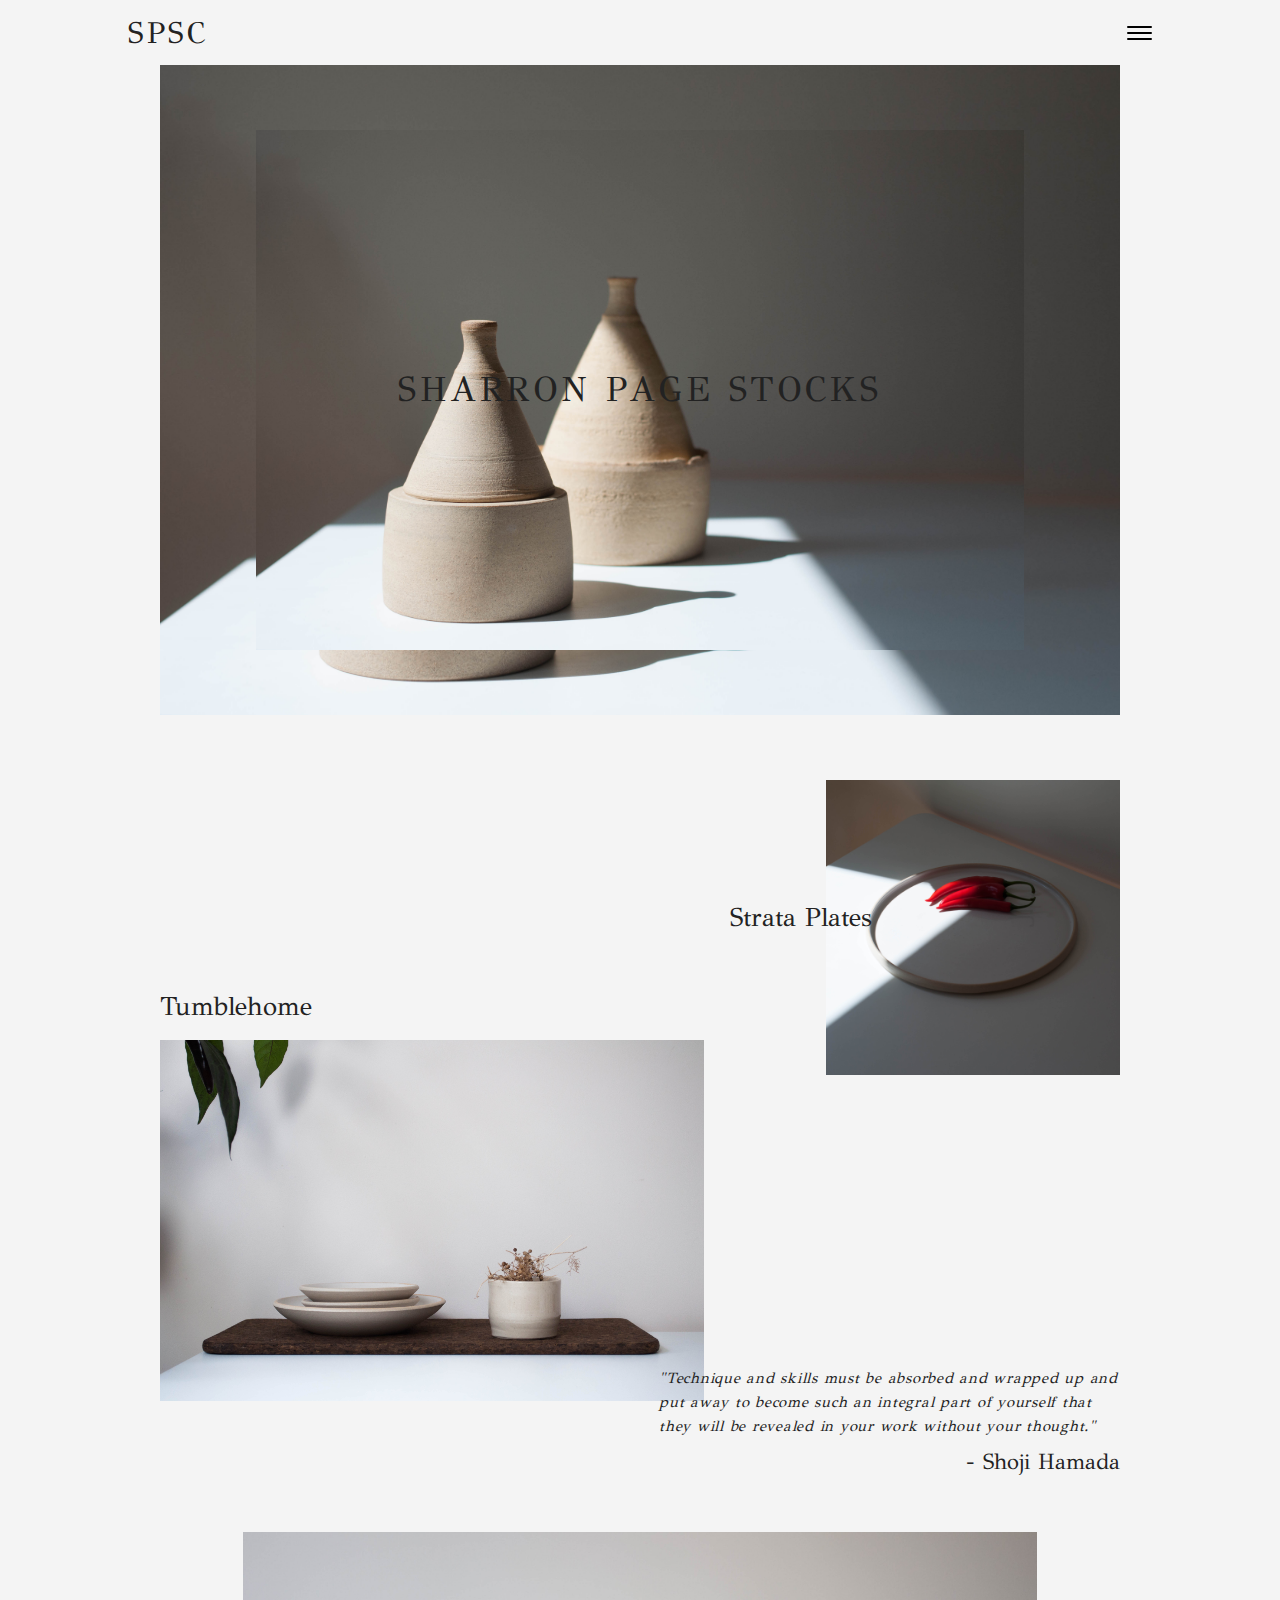
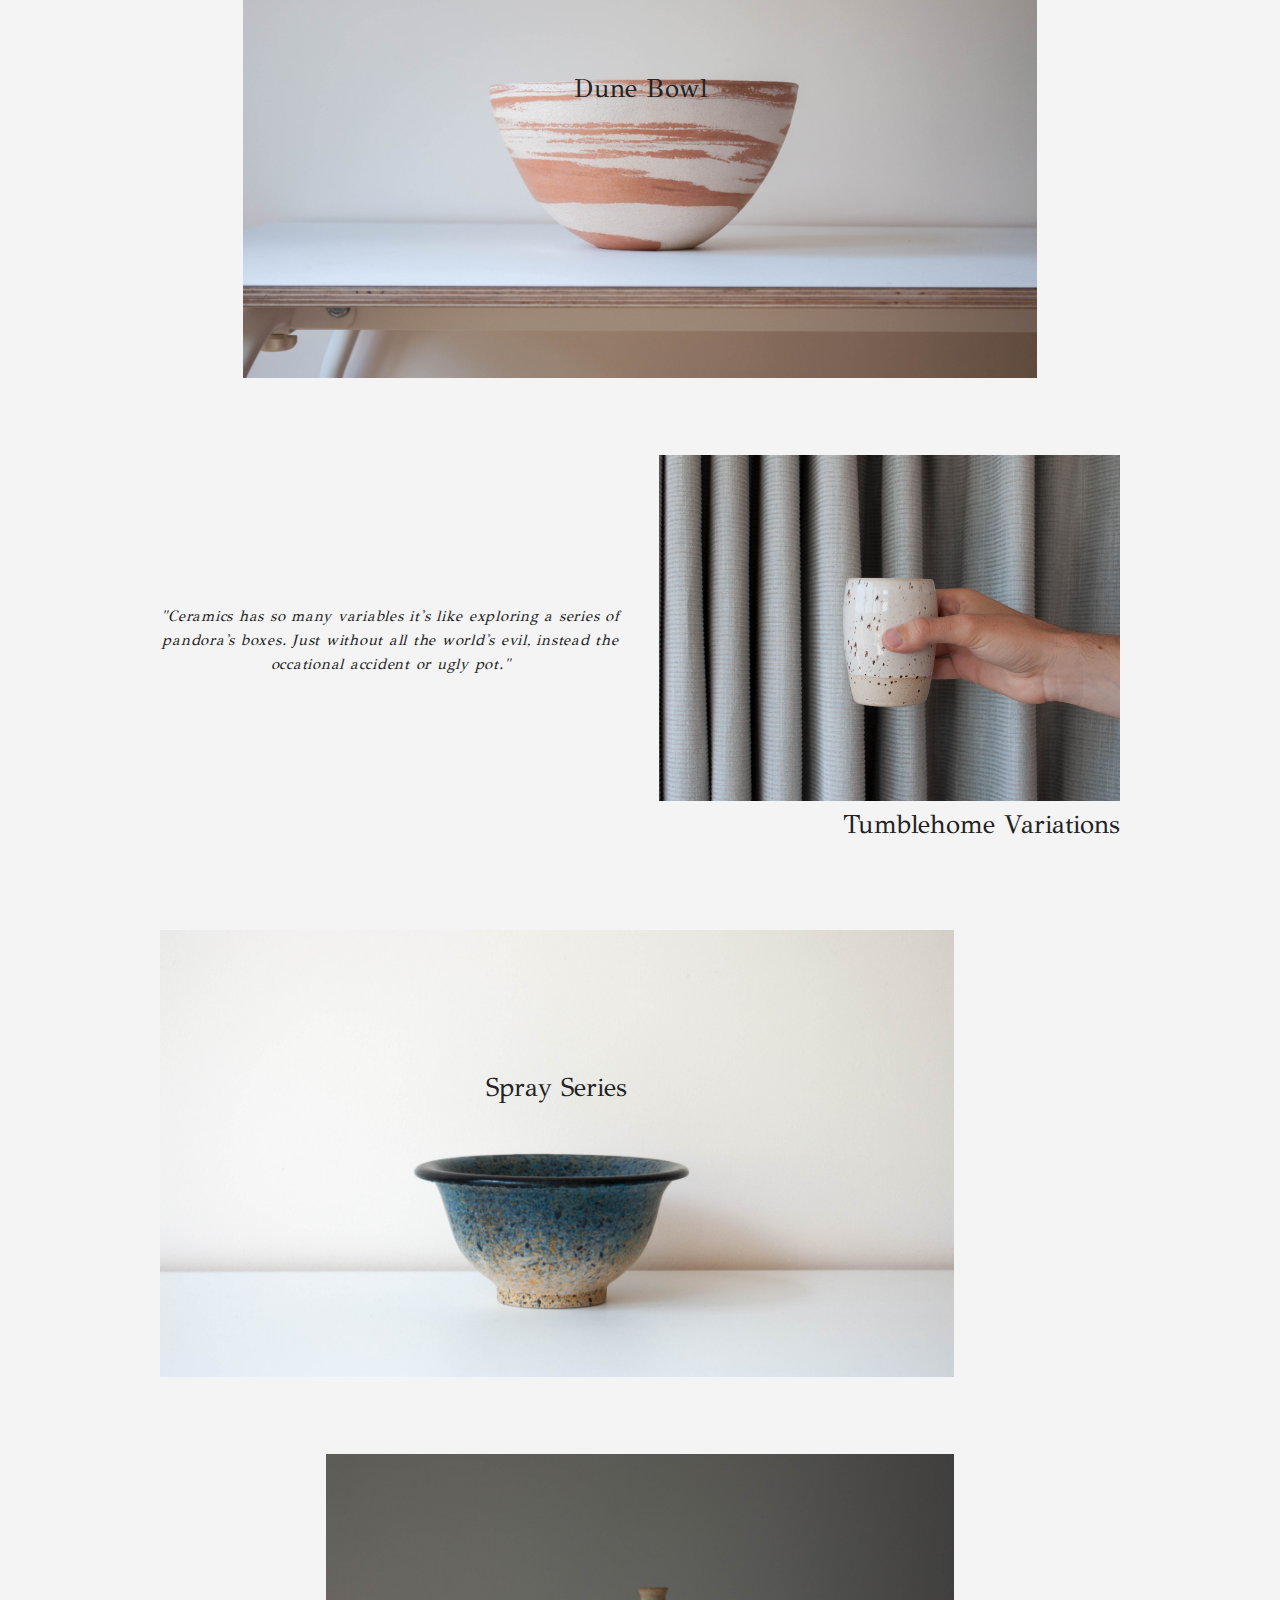
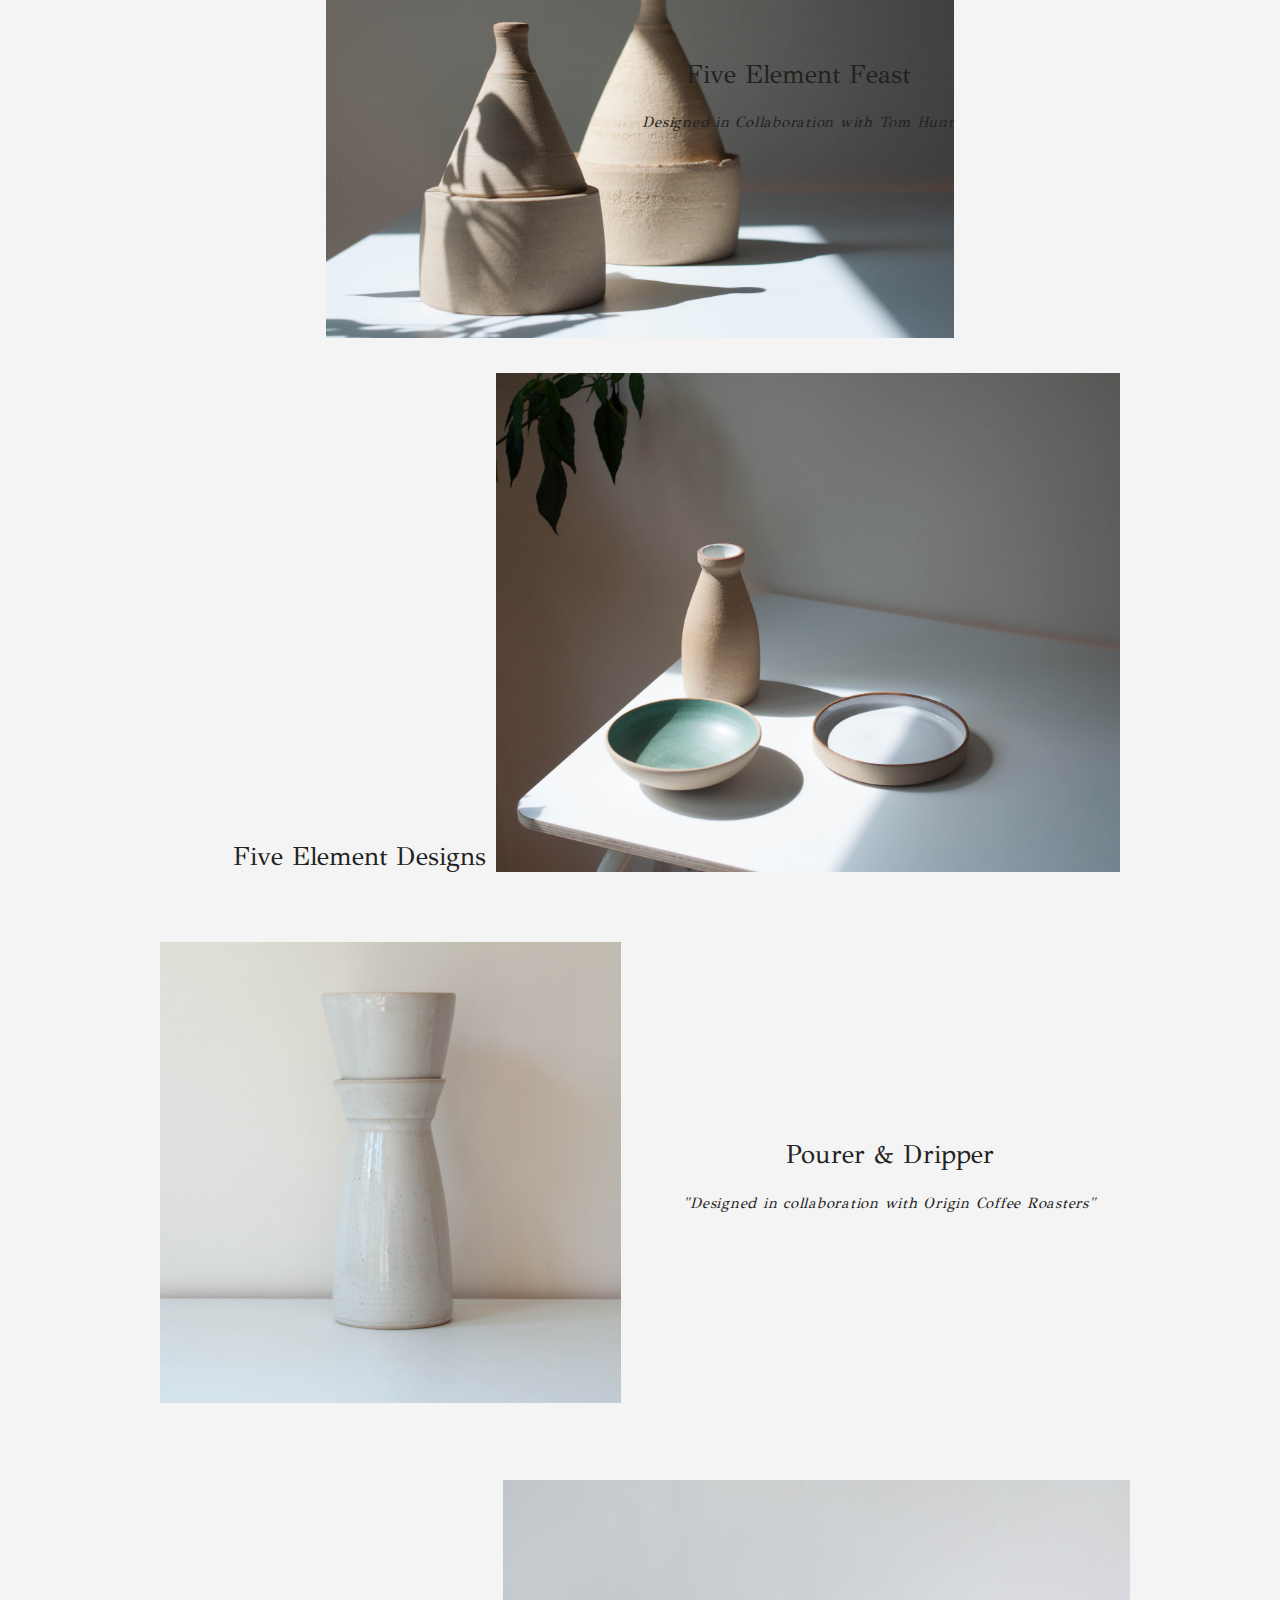
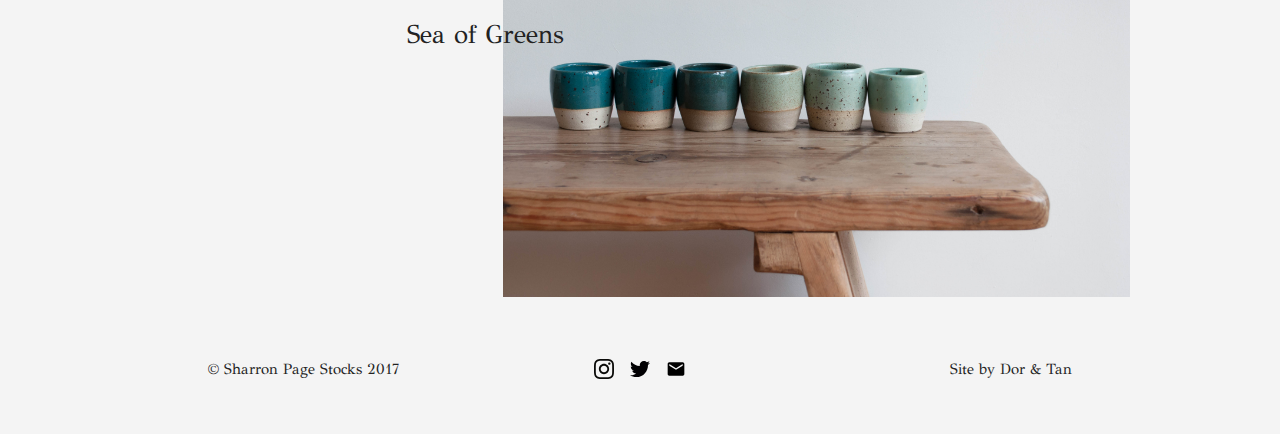
==== commit 110d04c5: "hp finished (in real need of refactoring)" ====
--- a/index.html
+++ b/index.html
@@ -97,7 +97,7 @@
       <div class="section">
         <div class="row">
           <div class="spaced div-align-center none-clearing six columns offset-by-six" id="quote-row">
-            <p class= "right-align quote">"Technique and skills must be absorbed and wrapped up and put away to become such an integral part of yourself that they will be revealed in your work without your thought."</p>
+            <p class= "right-align quote" id="hamada-quote">"Technique and skills must be absorbed and wrapped up and put away to become such an integral part of yourself that they will be revealed in your work without your thought."</p>
             <h3 id="credit"> - Shoji Hamada</h3>
           </div>
         </div>
@@ -105,9 +105,9 @@
 
       <div class="section">
         <div class="centralised-row row">
-          <div class="spaced div-align-center double-space-clearing ten columns offset-by-one" id="dune-bowl-row">
-            <div>
-              <img class="content-img" id="dune-bowl-img" src="images/dune-bowl.jpg"></img>
+          <div class="spaced div-align-center full-width double-space-clearing ten columns offset-by-one" id="dune-bowl-row">
+            <div>
+              <img class="content-img" id="" src="images/dune-bowl.jpg"></img>
             </div>
             <h2 class="center-overlay" id="dune-bowl-title">Dune Bowl</h2>
           </div>
@@ -130,10 +130,12 @@
       </div>
 
       <div class="section">
-        <div class="spaced row">
-          <div class="div-align-center double-space-clearing ten columns" id="spray-series-row">
-            <img class="content-img" id="spray-series-img" src="images/spray-series.jpg"></img>
-            <h2 class="center-overlay" id="spray-series-title">Spray Series</h2>
+        <div class="centralised-row row" id="spray-series-row">
+          <div class="spaced div-align-center full-width double-space-clearing ten columns">
+            <div>
+              <img class="content-img central-img" id="spray-series-img" src="images/spray-series.jpg"></img>
+            </div>
+            <h2 class="center-overlay" id="dune-bowl-title">Spray Series</h2>
           </div>
         </div>
       </div>
@@ -156,7 +158,7 @@
             <div class="flex-img" id="five-element-design-image-div">
               <img class="content-img" id="five-element-design-image" src="images/five-element-designs.jpg"></img>
             </div>
-            <div class="" id="#five-element-design-title-div">
+            <div class="" id="five-element-design-title-div">
               <h2 id="five-element-design-title">Five Element Designs</h2>
             </div>
           </div>
@@ -180,9 +182,11 @@
       </div>
 
       <div class="section">
-        <div class="spaced row">
-          <div class="div-align-center double-space-clearing eight columns offset-by-four" id="">
-            <img class="content-img" id="five-element-img" src="images/sea-of-greens.jpg"></img>
+        <div class="centralised-row row">
+          <div class="spaced div-align-center full-width double-space-clearing eight columns offset-by-four" id="">
+            <div>
+              <img class="content-img" id="five-element-img" src="images/sea-of-greens.jpg"></img>
+            </div>
             <div class="left-overlay" id="sea-of-greens-title">
               <h2>Sea of Greens</h2>
             </div>
--- a/css/custom_styles.css
+++ b/css/custom_styles.css
@@ -1,6 +1,9 @@
 body {
   background-color: #F4F4F4;
 }
+/* ===== ELEMENT POSITIONING ===== */
+
+/* ===== NAV ELEMENTS ===== */
 
 /* Flexbox Navbar */
 
@@ -46,6 +49,8 @@
   height: 6.5rem;
 }
 
+/* main Nav styling */
+
 .navbar-list {
   list-style: none;
   margin-bottom: 0;
@@ -103,93 +108,17 @@
   max-height: 2rem;
 }
 
-/* hero banner */
-
-.hero {
-  margin-top: 6.5rem;
-  padding-bottom: 6.5rem;
-}
-
-.hero-banner {
-  display: flex;
-  justify-content: center;
-  align-items: center;
-  width: 100%;
-  height: auto;
-}
-
-.hero-text {
-  display: flex;
-  justify-content: center;
-  margin: 1rem;
-}
-
-.hero-text h1 {
-  margin: 0;
-  line-height: 1.4em;
-}
-
-#temples-hero {
-  position: relative;
-  max-width: 100%;
-  height: auto;
-}
-
-#temples-hero-overlay {
-  margin-left: auto;
-  margin-right: auto;
-  left: 15%;
-  position: absolute;
-  max-width: 70%;
-  height: auto;
-}
-
-#hero-text {
-  overflow: hidden;
-  white-space: nowrap;
-  position: absolute;
-  text-align: center;
-  padding: 0;
-  margin: 0;
-  font-size: 5vw;
-}
-
-/* main content alignment */
-
-.content-img {
-  max-width: 100%;
-}
-
-.quote {
-  font-style: italic;
-  letter-spacing: 0.05em;
-  margin: 0;
-}
-
-.flex-img {
-  display: flex;
-  flex-flow: row nowrap;
-  align-items: center;
-}
-
-#credit {
-  align-self: flex-end;
-  text-align: right;
-}
-
-#dune-bowl-row {
-  margin: 0 -20px;
-  width: 100vw;
-  display: flex;
-  justify-content: center;
-}
-#dune-bowl-title {
-  position: absolute;
-  align-self: flex-start;
-  margin-top: 8%;
-}
-
 /* footer */
+
+.footer {
+  display: flex;
+  flex-direction: column;
+  align-content: center;
+  justify-content: center;
+  max-height: 50rem;
+  padding-bottom: 3.5rem;
+  padding-top: 3.5rem;
+}
 
 #textFootright {
   align-self: center;
@@ -216,14 +145,77 @@
   font-size: 0.8rem;
 }
 
-.footer {
-  display: flex;
-  flex-direction: column;
-  align-content: center;
-  justify-content: center;
-  max-height: 50rem;
-  padding-bottom: 3.5rem;
-  padding-top: 3.5rem;
+/* ===== CONTENT ELEMENTS ===== */
+
+/* hero banner */
+
+.hero {
+  margin-top: 6.5rem;
+  padding-bottom: 6.5rem;
+}
+
+.hero-banner {
+  display: flex;
+  justify-content: center;
+  align-items: center;
+  width: 100%;
+  height: auto;
+}
+
+.hero-text {
+  display: flex;
+  justify-content: center;
+  margin: 1rem;
+}
+
+.hero-text h1 {
+  margin: 0;
+  line-height: 1.4em;
+}
+
+#temples-hero {
+  position: relative;
+  max-width: 100%;
+  height: auto;
+}
+
+#temples-hero-overlay {
+  margin-left: auto;
+  margin-right: auto;
+  left: 15%;
+  position: absolute;
+  max-width: 70%;
+  height: auto;
+}
+
+#hero-text {
+  overflow: hidden;
+  white-space: nowrap;
+  position: absolute;
+  text-align: center;
+  padding: 0;
+  margin: 0;
+  font-size: 5vw;
+}
+
+/* main content alignment */
+
+/* ===== GENERIC ===== */
+
+.content-img {
+  max-width: 100%;
+}
+
+.quote {
+  font-style: italic;
+  letter-spacing: 0.05em;
+  margin: 0;
+}
+
+.flex-img {
+  display: flex;
+  flex-flow: row nowrap;
+  align-items: center;
 }
 
 .dual-column {
@@ -233,50 +225,79 @@
   align-items: center;
 }
 
+#credit {
+  align-self: flex-end;
+  text-align: right;
+}
+
+.spaced {
+  padding-top: 3.5rem;
+}
+
+.right-align {
+  text-align: right;
+}
+.center-align {
+  text-align: center;
+}
+
+/* ===== BESPOKE ===== */
+
+.full-width {
+  margin: 0 -20px;
+  width: 100vw;
+  display: flex;
+  justify-content: center;
+}
+#dune-bowl-title {
+  position: absolute;
+  align-self: flex-start;
+  margin-top: 8%;
+}
 #strata-plates-img {
   width: 55%;
   order: 2;
 }
-
 #strata-plates-title {
   order: 1;
   margin-left: auto;
   margin-right: auto;
 }
-
 #tumblehome-variations {
   padding-top: 3.5rem;
 }
-
 #tumblehome-variations-img {
   max-width: 80%;
 }
-
-.spaced {
-  padding-top: 3.5rem;
-}
-
-.right-align {
-  text-align: right;
-}
-.center-align {
-  text-align: center;
-}
+#five-element-design-image {
+  max-width: 80%;
+  margin-right: 0;
+  margin-left: auto;
+}
+#sea-of-greens-title {
+  position: absolute;
+  align-self: flex-start;
+  margin-top: 8%;
+}
+#hamada-quote {
+  padding-bottom: 1rem;
+}
+
+/* ===== MEDIA QUERIES ===== */
 
 @media (min-width: 550px){
   /* homepage content alignment for desktop */
 
+/* ===== GENERIC ===== */
+
   .none-clearing {
     margin-top: -7rem;
   }
-
   .double-space-clearing {
     margin-top: 3.5rem;
   }
-
   .clearing {
   }
-
   .div-align-center {
     display: flex;
     flex-direction: column;
@@ -309,17 +330,28 @@
     align-self: flex-start;
     margin-top: -5rem;
   }
+  .centralised-row {
+    display: flex;
+    justify-content: center;
+  }
+  .flex-end-row{
+    display: flex;
+    flex-direction: row;
+    justify-content: flex-end;
+    align-items: flex-end;
+  }
+  .fullwidth {
+    margin: 0;
+    width: 82.6666666667%;
+  }
+/* ===== BESPOKE ===== */
+
   #pandora-quote {
     display: flex;
     align-items: center;
   }
-  .centralised-row {
-    display: flex;
-    justify-content: center;
-  }
   #dune-bowl-row {
     margin: 0;
-    width: 82.6666666667%;
   }
   #dune-bowl-title {
     margin-top: -12.5%;
@@ -331,22 +363,17 @@
   #five-element-title {
     margin-left: 25%;
   }
-  .flex-end-row{
-    display: flex;
-    flex-direction: row;
-    align-items: flex-end;
-  }
   #five-element-design-title-div {
     order: 1;
   }
   #five-element-design-image-div {
     order: 2;
+    width: 65%;
   }
   #five-element-design-image{
-    padding-right: 3.5rem;
+    max-width: 100%;
   }
   #five-element-design-title {
-    white-space: nowrap;
     margin-bottom: 0;
     padding-right: 1rem;
     text-align: right;
@@ -354,8 +381,6 @@
   #sea-of-greens-title {
     margin-top: -10%;
   }
-
-
   #strata-plates-img {
     width: 100%;
   }
@@ -364,6 +389,13 @@
   }
   #tumblehome-variations-img {
     max-width: 100%;
+  }
+  #hamada-quote {
+    text-align: left;
+    padding-bottom: 1rem;
+  }
+  #spray-series-row {
+    justify-content: flex-start;
   }
 }
 @media (min-width: 700px){
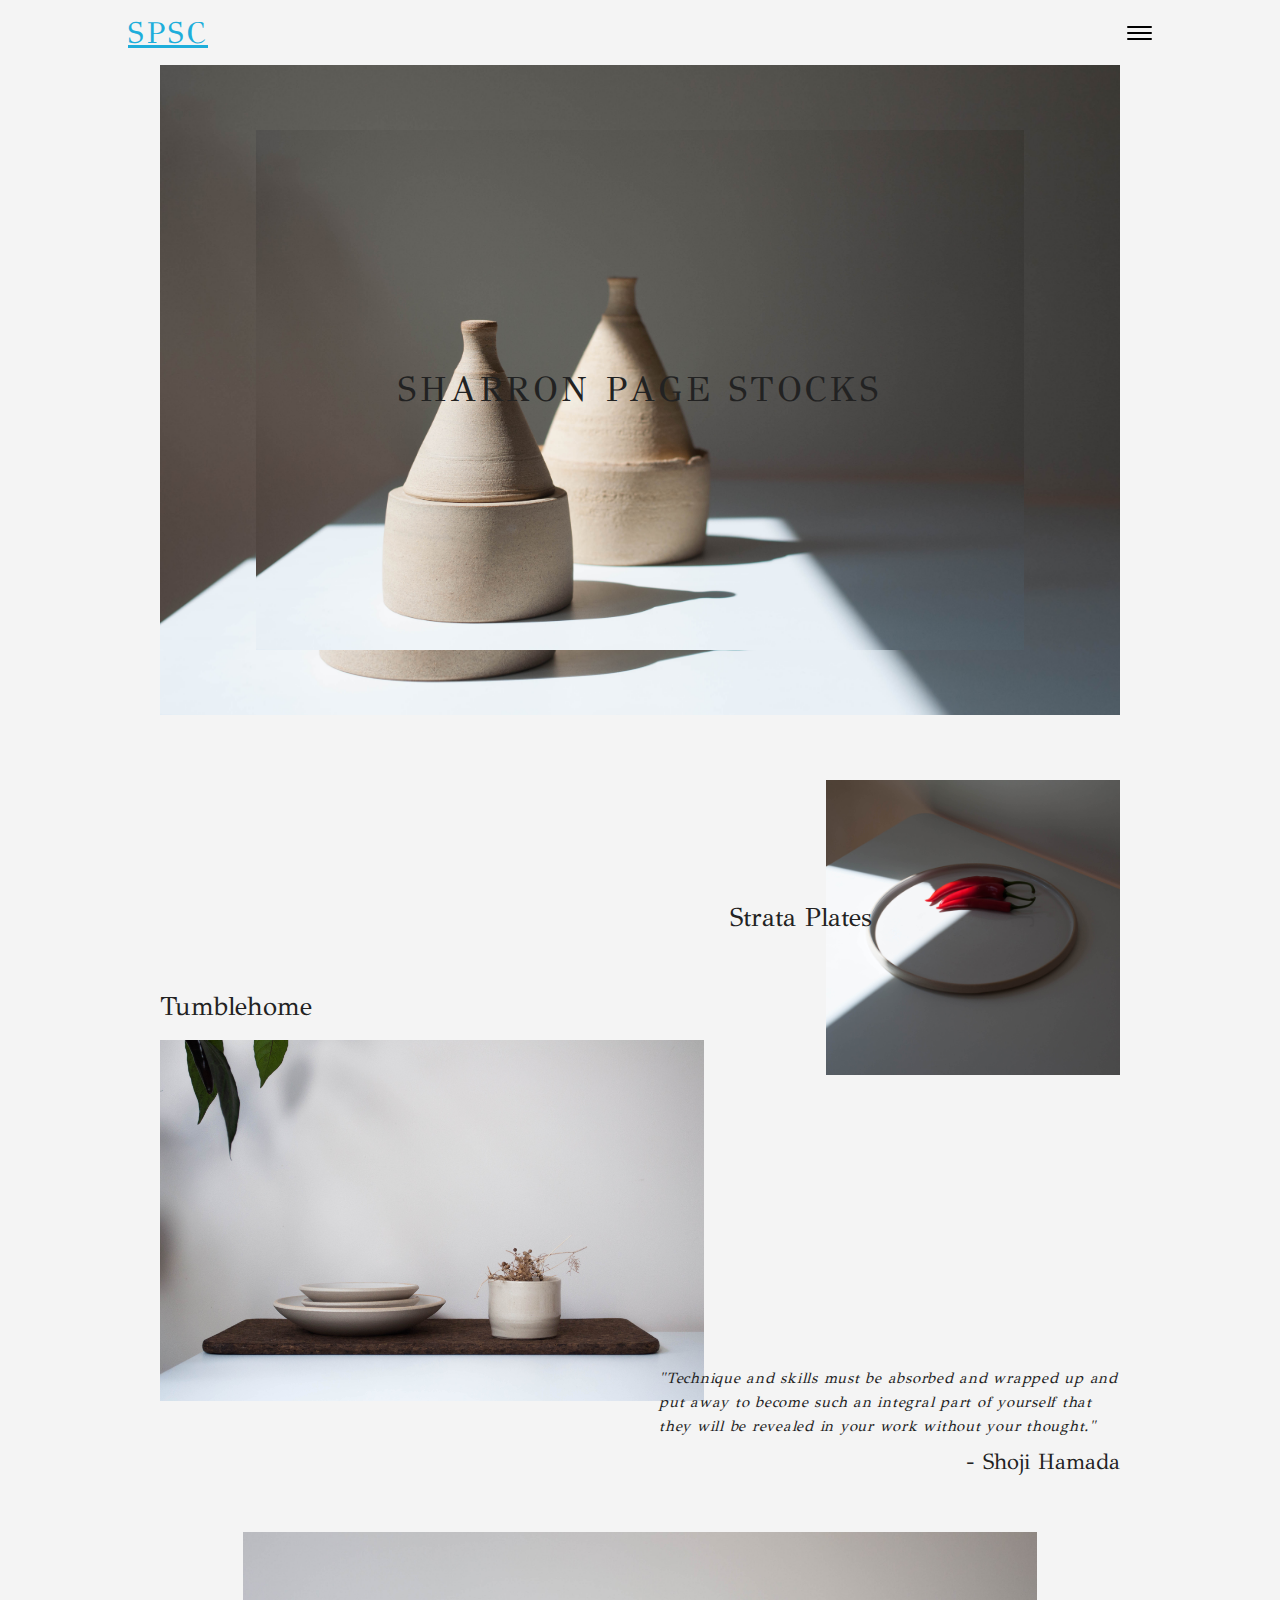
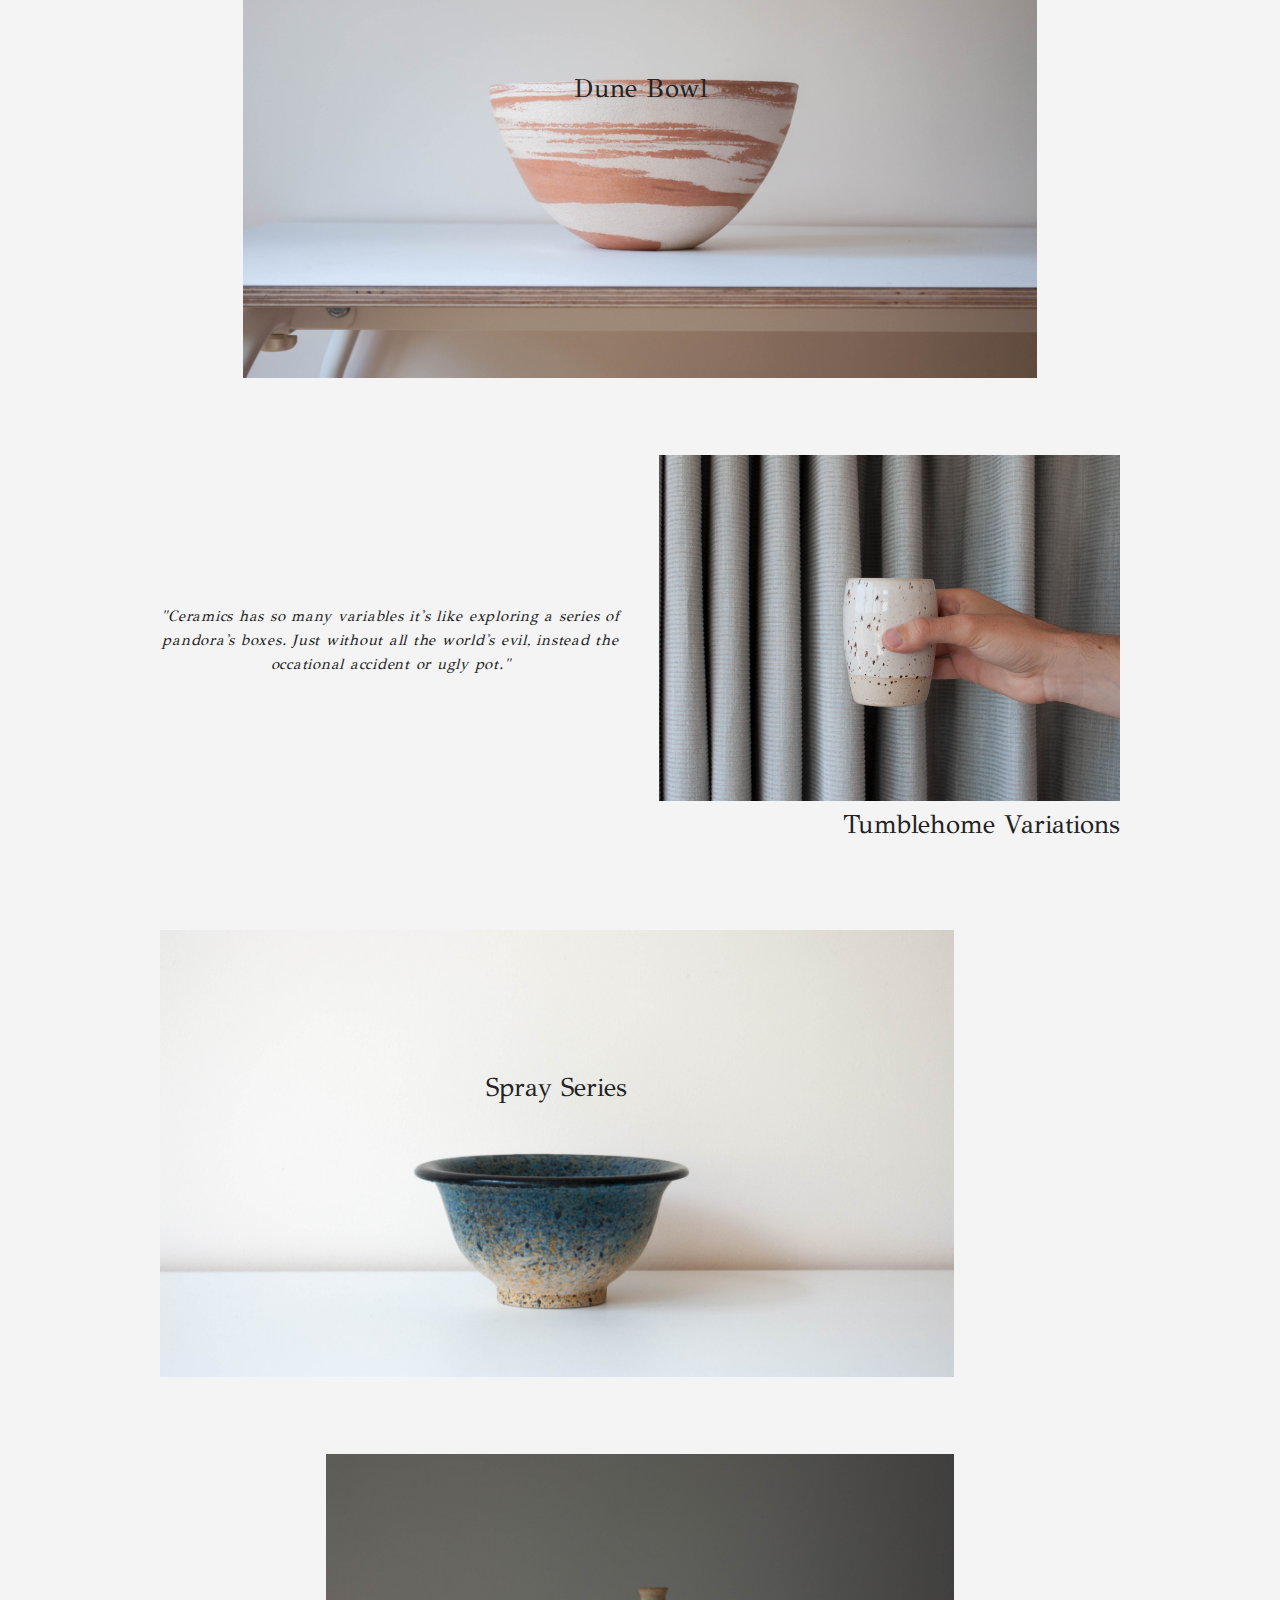
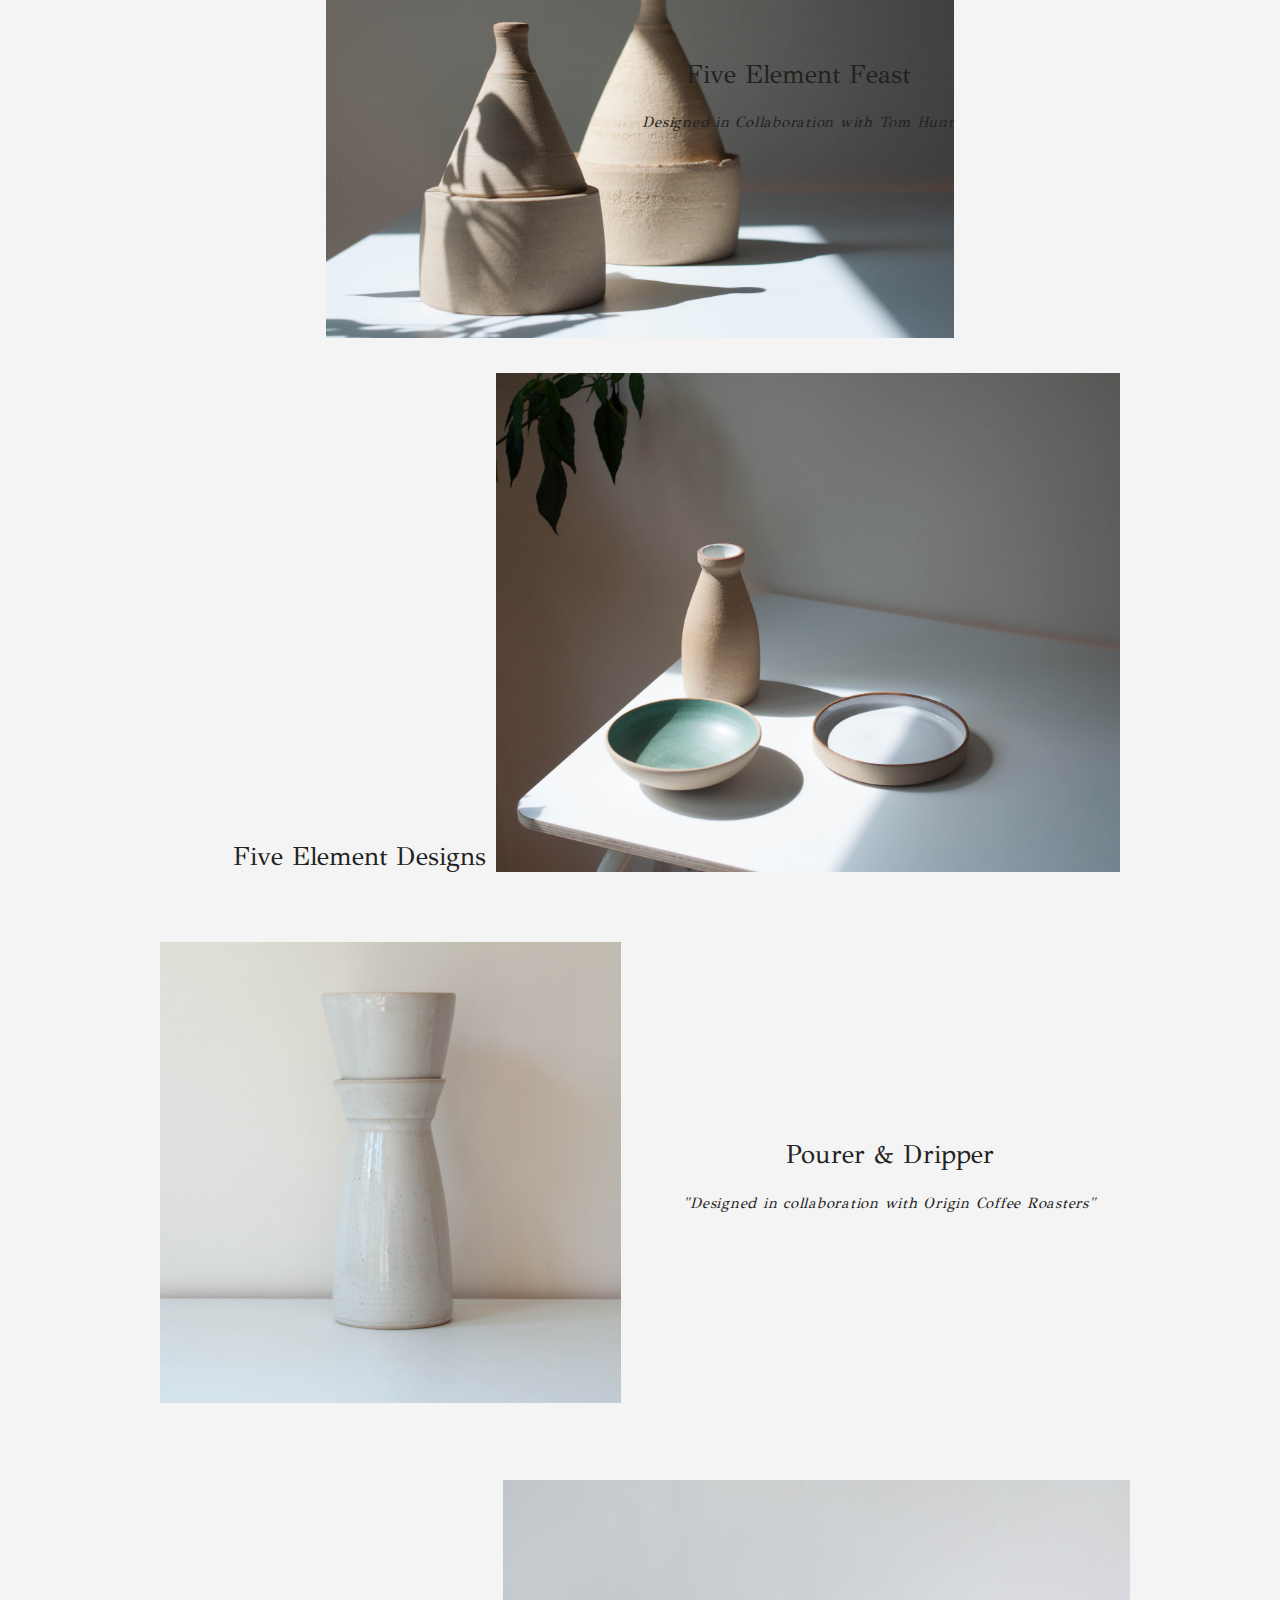
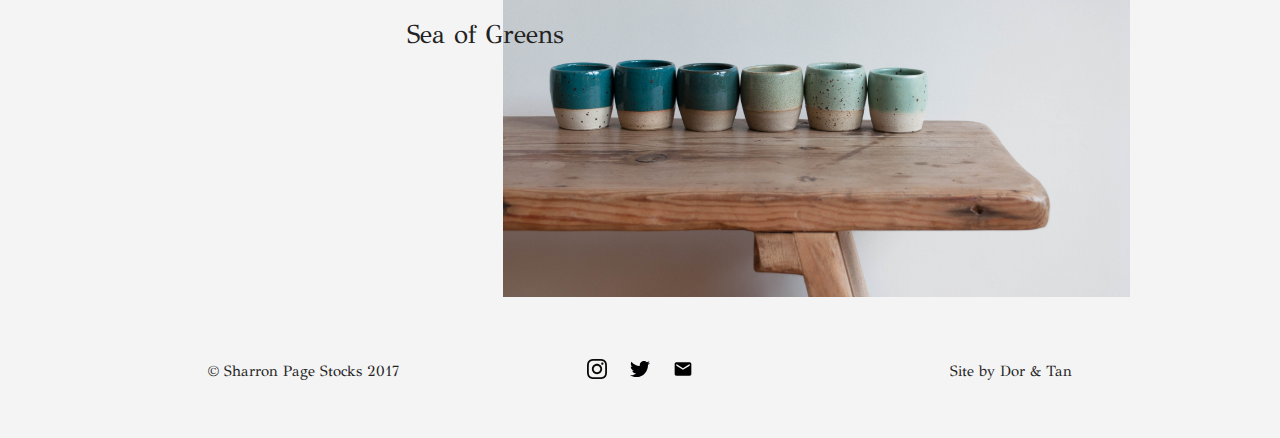
==== commit 99e9ac75: "fixed social links and menu transition" ====
--- a/index.html
+++ b/index.html
@@ -36,7 +36,7 @@
     <!-- fixed navigation bar -->
 <div class="container">
   <div class="header navbar">
-    <div id = "logo"><h1>SPSC</h1></div>
+    <div id = "logo"><a href="index.html"><h1>SPSC</h1></a></div>
     <div id="burger">
         <button class="nav-toggle">
           <span class="bar-top"></span>
@@ -49,18 +49,19 @@
   <nav class="mainNavShow mainNavHide" id="mainNav">
     <ul class="navbar-list">
       <li class="navbar-item"><a class="navbar-link" href="">About</a></li>
-      <li class="navbar-item"><a class="navbar-link" href="">Contact</a></li>
+      <li class="navbar-item"><a class="navbar-link" href="">Store</a></li>
+            <li class="navbar-item"><a class="navbar-link" href="">Studies</a></li>
     </ul>
-    <div id = "social">
-      <img src="images/socialInsta.svg" alt="social"></img>
-      <img src="images/socialTwitter.svg" alt="social"></img>
-      <img src="images/socialEmail.svg" alt="social"></img>
+    <div id="socialMain">
+      <a href="https://www.instagram.com/PageStocks"><img src="images/socialInsta.svg" alt="social"></img></a>
+      <a href="https://www.twitter.com/PageStocks"><img src="images/socialTwitter.svg" alt="social"></img></a>
+      <a href="mailto:sharron@dorandtan.com"><img src="images/socialEmail.svg" alt="social"></img></a>
     </div>
   </nav>
 </div>
 
 
-<div class="wrapper">
+<div class="main-wrapper">
 
     <div class="container hero">
       <div class="hero-banner">
@@ -199,9 +200,9 @@
         &copy; Sharron Page Stocks 2017
       </div>
       <div id="socialFoot">
-        <img src="images/socialInsta.svg" alt="social"></img>
-        <img src="images/socialTwitter.svg" alt="social"></img>
-        <img src="images/socialEmail.svg" alt="social"></img>
+        <a href="https://www.instagram.com/PageStocks"><img src="images/socialInsta.svg" alt="social"></img></a>
+        <a href="https://www.twitter.com/PageStocks"><img src="images/socialTwitter.svg" alt="social"></img></a>
+        <a href="mailto:sharron@dorandtan.com"><img src="images/socialEmail.svg" alt="social"></img></a>
       </div>
       <div id="textFootright">
         Site by Dor &amp; Tan
--- a/css/custom_styles.css
+++ b/css/custom_styles.css
@@ -88,9 +88,9 @@
 
 /* override */
 .mainNavHide {
-  max-height: 0;
+  visibility: hidden;
   opacity: 0;
-  transition: ease-out, opacity 0.6s;
+  transition: visibility 0.6s ease-out, opacity 0.6s;
 }
 
 #social {
@@ -128,29 +128,45 @@
   align-self: center;
 }
 
+#socialFoot a {
+  margin: 0 1rem;
+}
+
 #socialFoot img{
   max-width: 2rem;
-  padding: 0.8rem;
-  padding-top: 0rem;
-  padding-bottom: 0rem;
   max-height: 2rem;
 }
 
 #socialFoot {
   padding-top: 2rem;
   padding-bottom: 2rem;
-  display: flex;
-  flex-direction: row;
-  justify-content: center;
   font-size: 0.8rem;
+  display: inline-block;
+  text-align: center;
+}
+
+#socialMain {
+  font-size: 0.8rem;
+  display: inline-block;
+  text-align: center;
+  padding: 1rem;
+}
+#socialMain a {
+  margin: 0 1rem;
+}
+#socialMain img{
+  max-width: 2rem;
+  max-height: 2rem;
 }
 
 /* ===== CONTENT ELEMENTS ===== */
 
 /* hero banner */
+.main-wrapper {
+  margin-top: 6.5rem;
+}
 
 .hero {
-  margin-top: 6.5rem;
   padding-bottom: 6.5rem;
 }
 
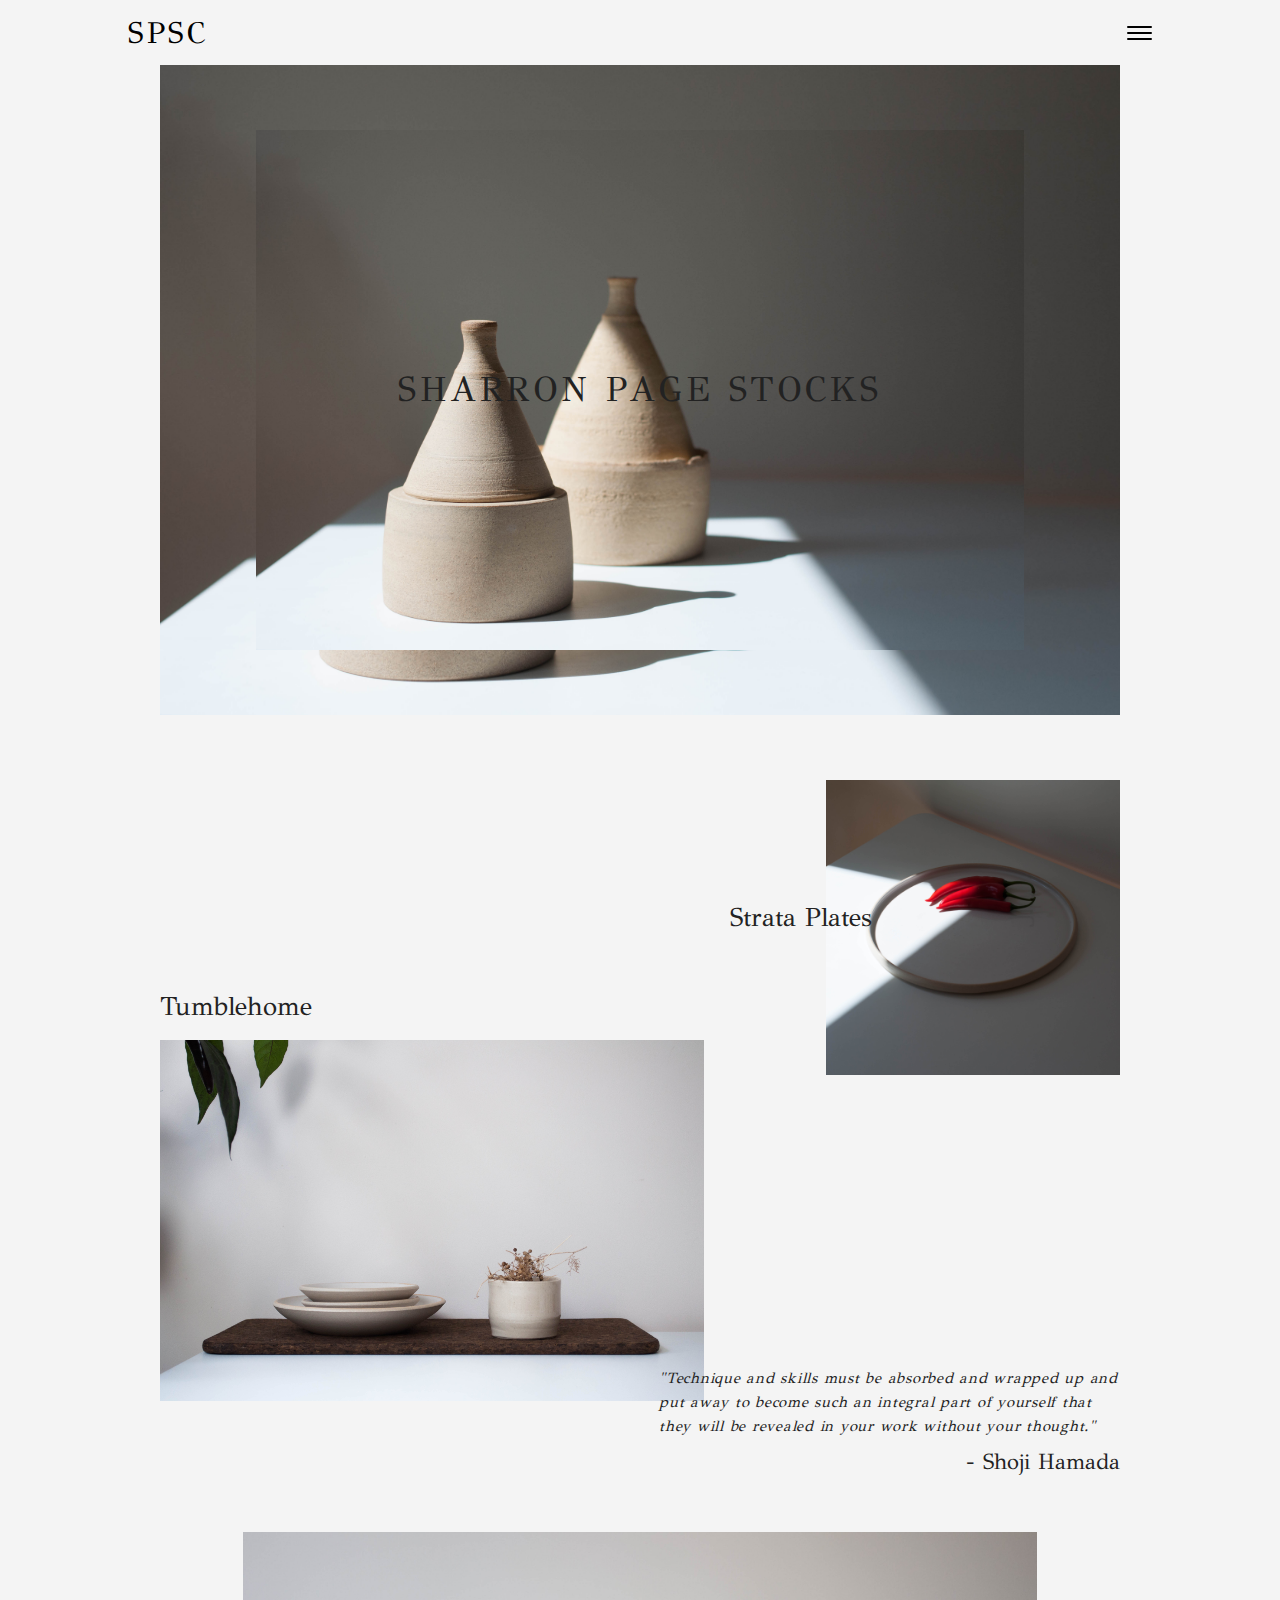
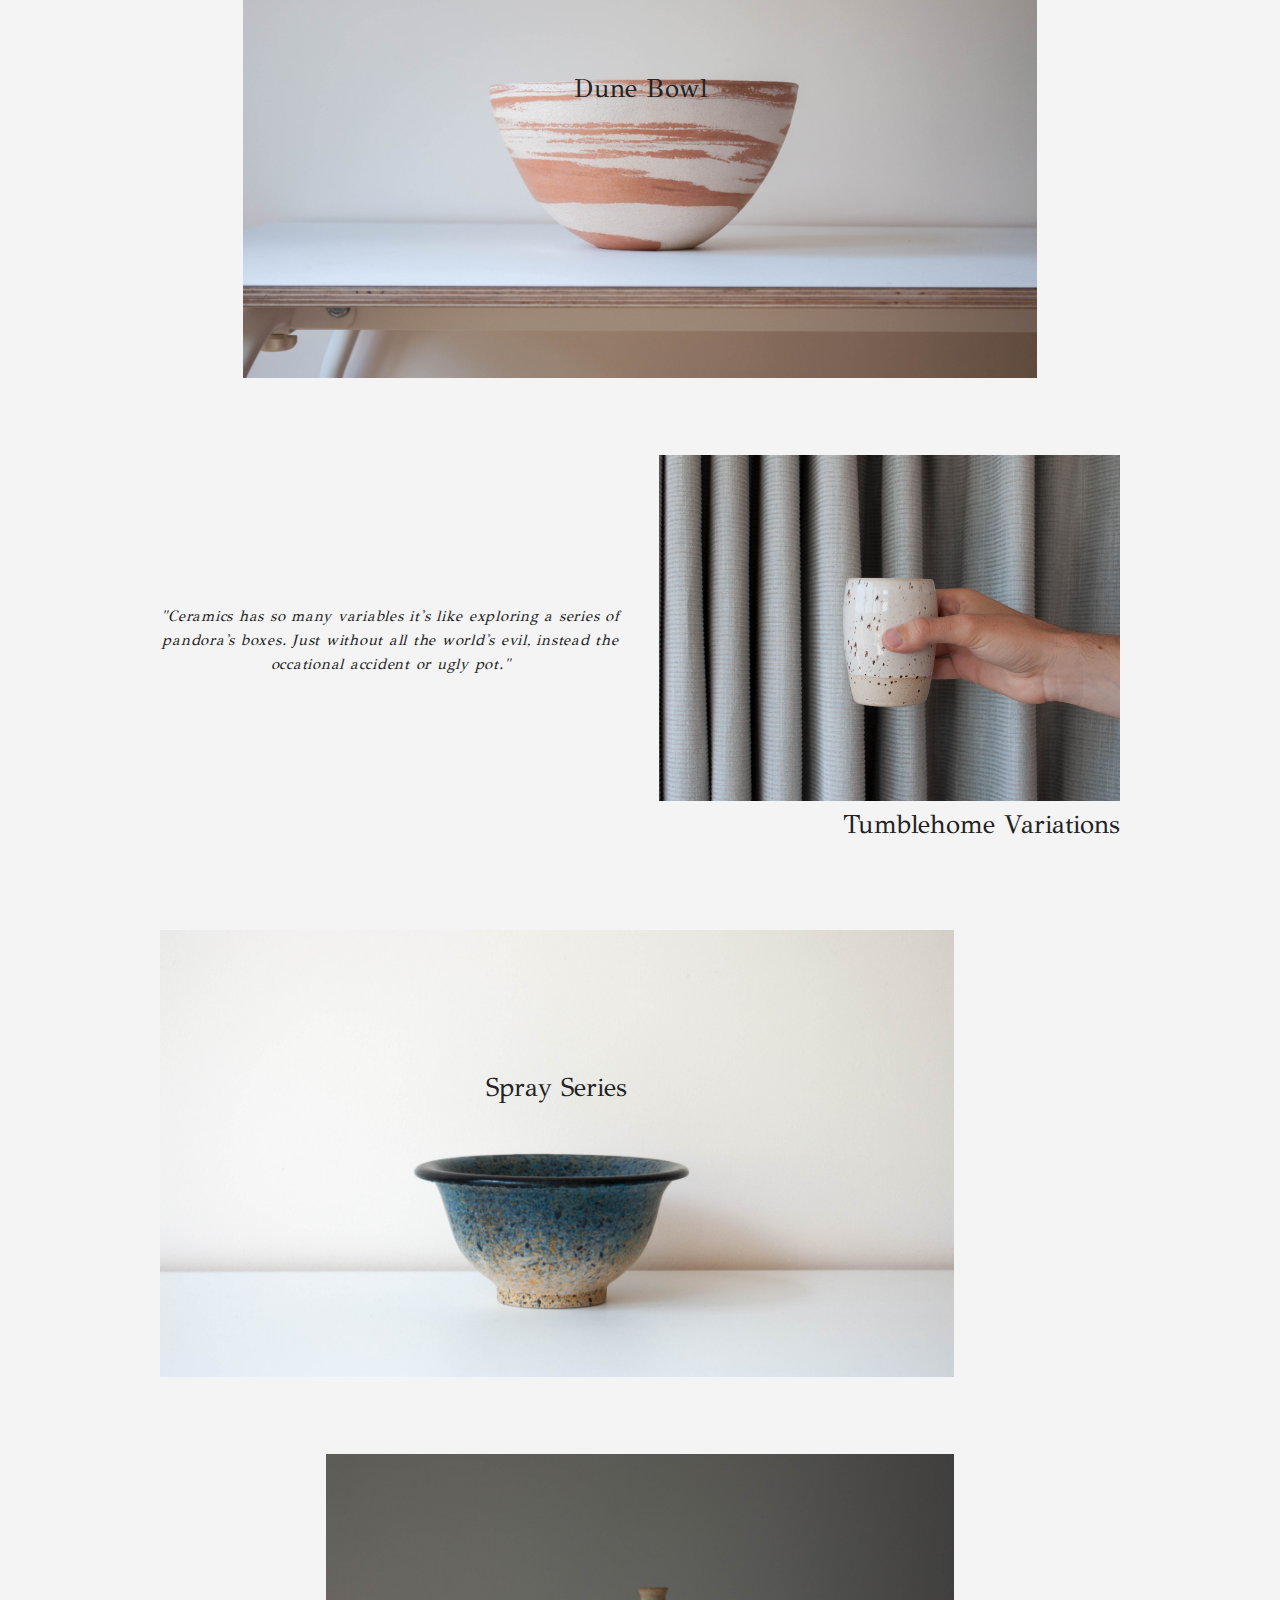
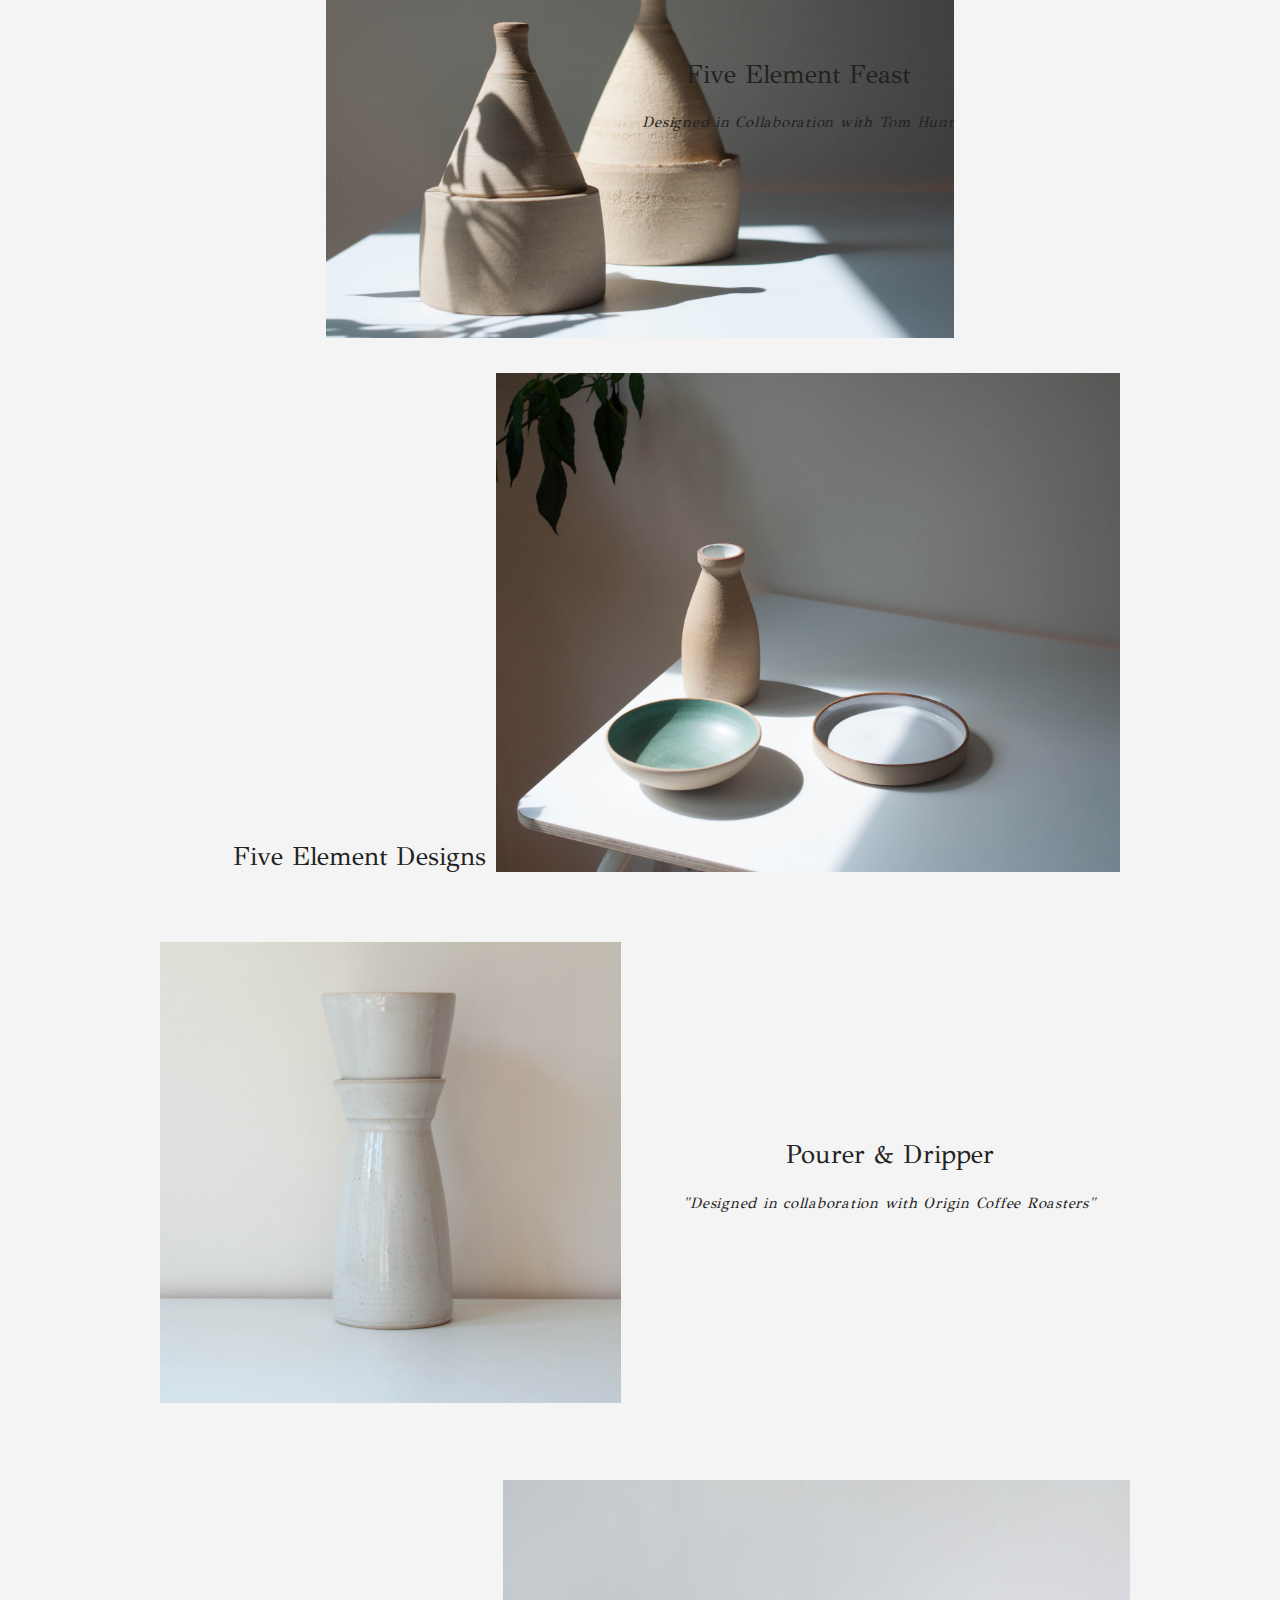
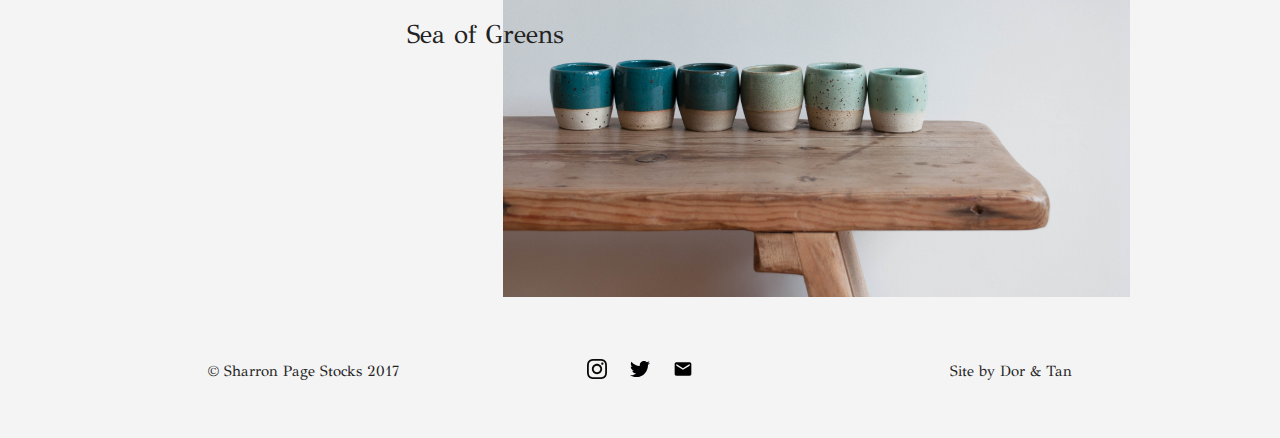
==== commit 3fe3146a: "-" ====
--- a/index.html
+++ b/index.html
@@ -5,7 +5,7 @@
   <!-- Basic Page Needs
   –––––––––––––––––––––––––––––––––––––––––––––––––– -->
   <meta charset="utf-8">
-  <title>Your page title here :)</title>
+  <title>Studies - SPSC</title>
   <meta name="description" content="">
   <meta name="author" content="">
 
--- a/css/skeleton.css
+++ b/css/skeleton.css
@@ -162,9 +162,13 @@
 /* Links
 –––––––––––––––––––––––––––––––––––––––––––––––––– */
 a {
-  color: #1EAEDB; }
+  color: rgba(0,0,0,1);
+  text-decoration: none;
+}
 a:hover {
-  color: #0FA0CE; }
+  color: rgba(0,0,0,0.7);
+  text-decoration: underline;
+}
 
 
 /* Buttons
